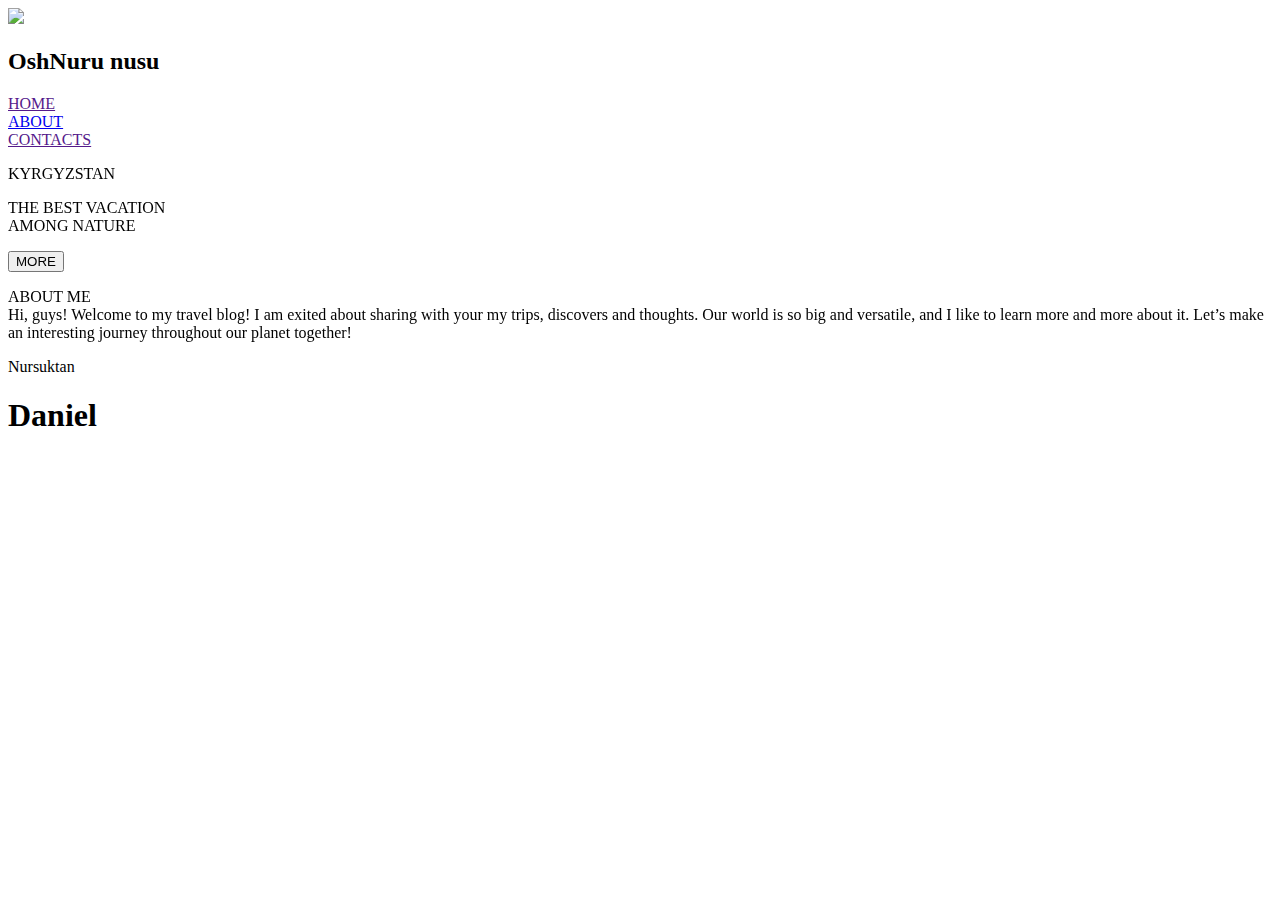
==== index.html @ d31853b6 "Merge pull request #1 from Nursultan0l/main" ====
<!DOCTYPE html>
<html lang="en">
<head>
    <meta charset="UTF-8">
    <link rel="preconnect" href="https://fonts.googleapis.com">
    <link rel="preconnect" href="https://fonts.gstatic.com" crossorigin>
    <link href="https://fonts.googleapis.com/css2?family=Teko:wght@300..700&family=Ubuntu:wght@500&display=swap"
          rel="stylesheet">
    <script type="module" src="https://unpkg.com/ionicons@7.1.0/dist/ionicons/ionicons.esm.js"></script>
    <script nomodule src="https://unpkg.com/ionicons@7.1.0/dist/ionicons/ionicons.js"></script>
    <link href="https://unpkg.com/aos@2.3.1/dist/aos.css" rel="stylesheet">
    <link rel="stylesheet" href="css/style.css">
    <title>Tourism</title>
</head>
<body>
<div class="block-image">
    <div class="block-content">
        <header>
            <div class="logos">
                <div class="logo-title">
                    <img class="logo" src="images/log.png">
                    <h2 class="title">OshNuru nusu</h2>
                </div>
                <div class="menu">
                    <div class="menu1"><a href="">HOME</a></div>
                    <div class="menu1"><a href="./pages/about.html">ABOUT</a></div>
                    <div class="menu1"><a href="">CONTACTS</a></div>
                </div>
                <div class="icons">
                    <a class="icon1">
                        <ion-icon name="logo-whatsapp"></ion-icon>
                    </a>
                    <a class="icon2">
                        <ion-icon name="logo-instagram"></ion-icon>
                    </a>
                    <a class="icon3">
                        <ion-icon name="logo-facebook"></ion-icon>
                    </a>
                    <a class="icon4">
                        <ion-icon name="logo-youtube"></ion-icon>
                    </a>
                </div>
            </div>
        </header>

        <main>
            <div class="content-center1"  data-aos="fade-right">
                <p class="kyrgyzstan">KYRGYZSTAN</p>
                <span class="animation1" >THE BEST VACATION<br>AMONG NATURE</span>
                <p>
                    <button type="submit" class="button1">MORE</button>
                </p>
                <div class="about" data-aos="fade-up-right">
                    <div class="content-title"> ABOUT ME </div>
                    <div class="content-text">
                        Hi, guys! Welcome to my travel blog! I am exited about sharing with your my trips, discovers and thoughts. Our world is so big and versatile, and I like to learn more and more about it. Let’s make an interesting journey throughout our planet together!
                    </div>
                </div>
            </div>
        </main>
    </div>
</div>
<div class="red-con"></div>
<div class="block-image2">
    <div class="block-content">
        <p>Nursuktan</p>
        <h1>Daniel</h1>
    </div>
</div>
<script src="https://unpkg.com/aos@2.3.1/dist/aos.js"></script>
<script>
    AOS.init();
</script>
</body>
<script src="script/script.js"></script>

</html>
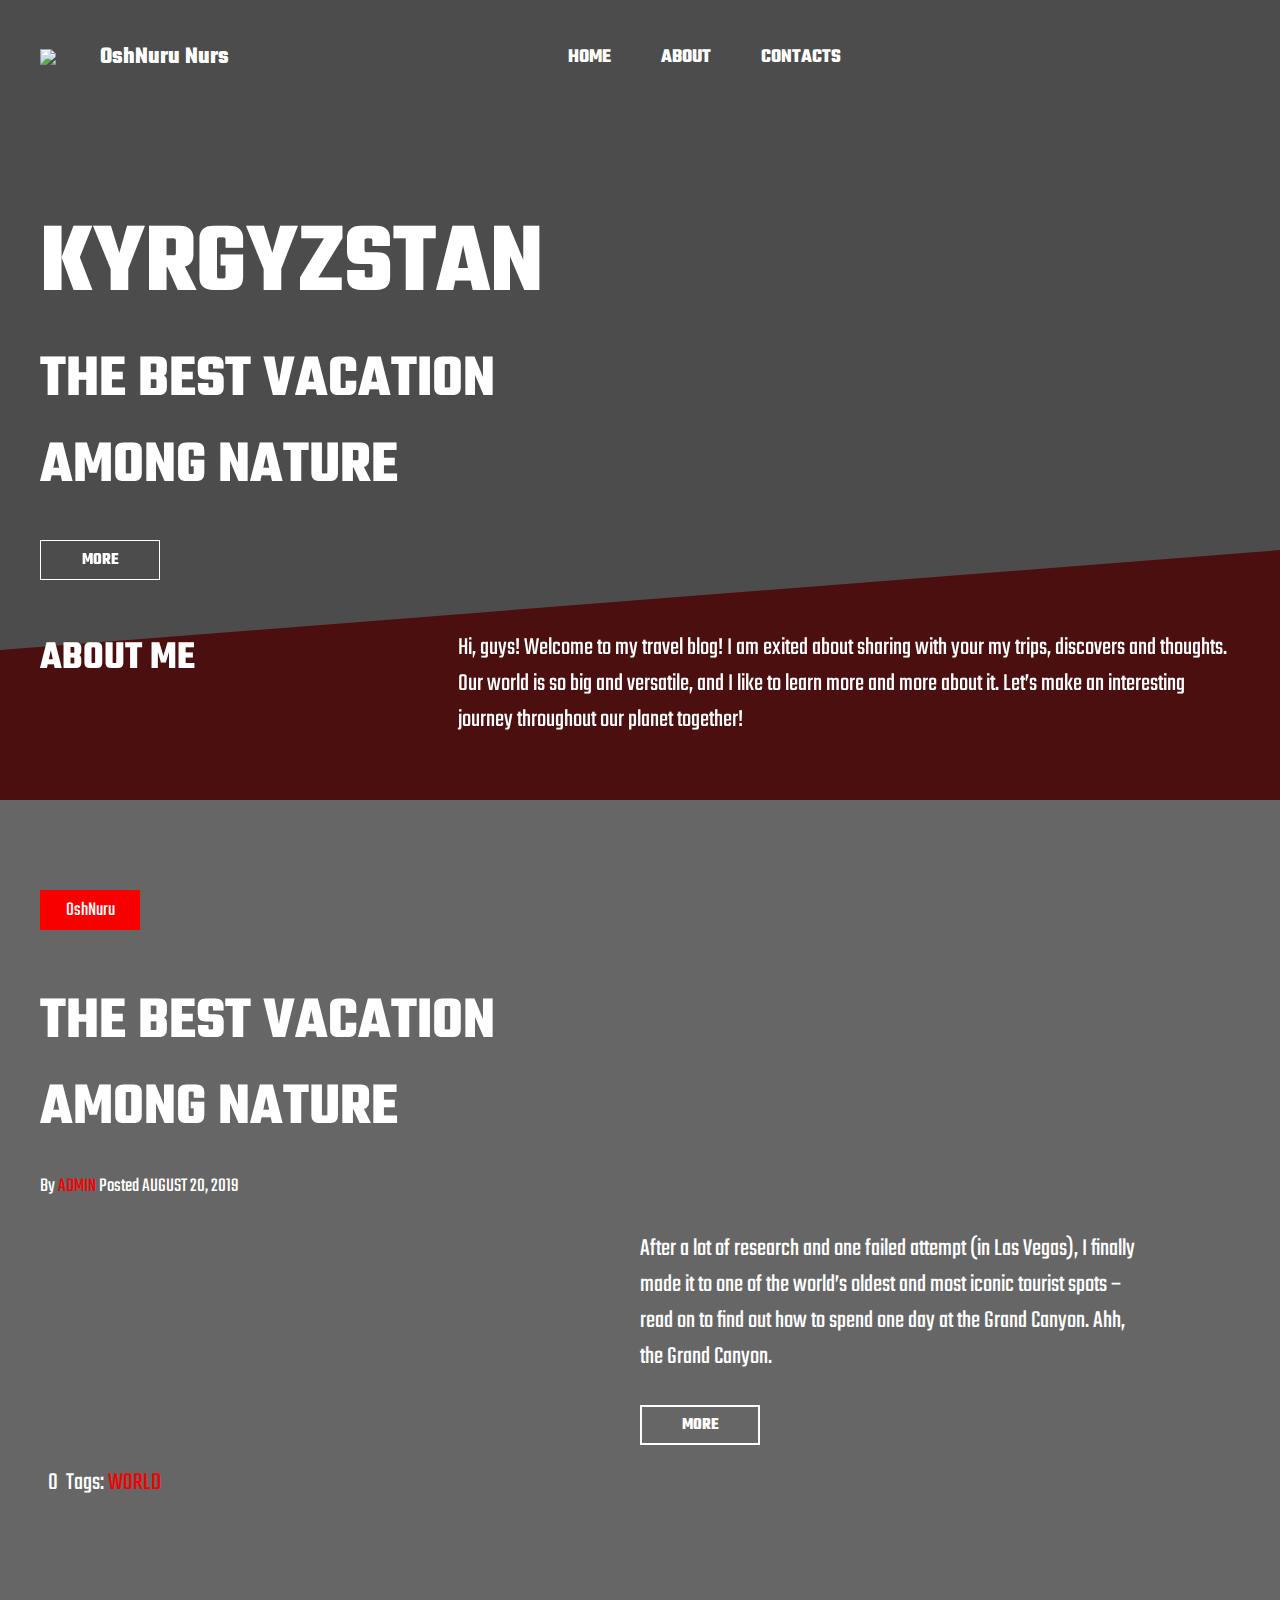
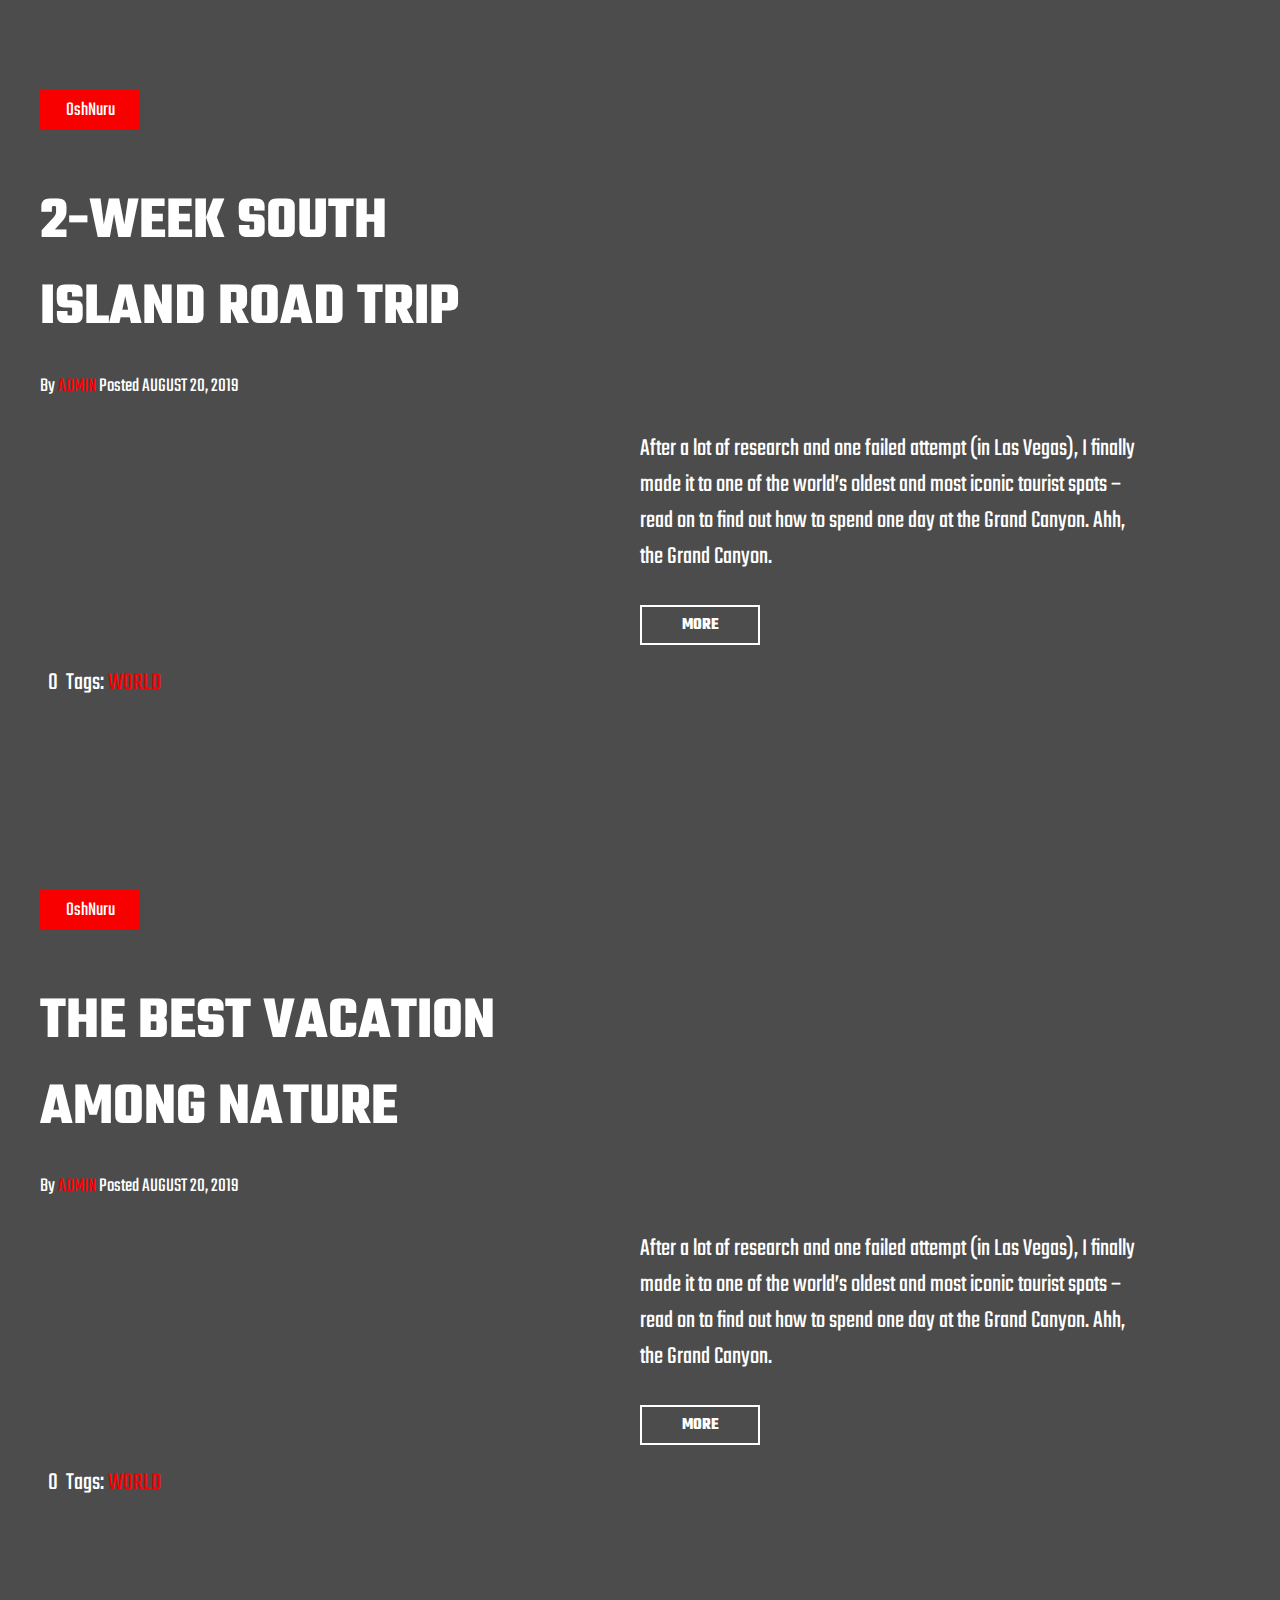
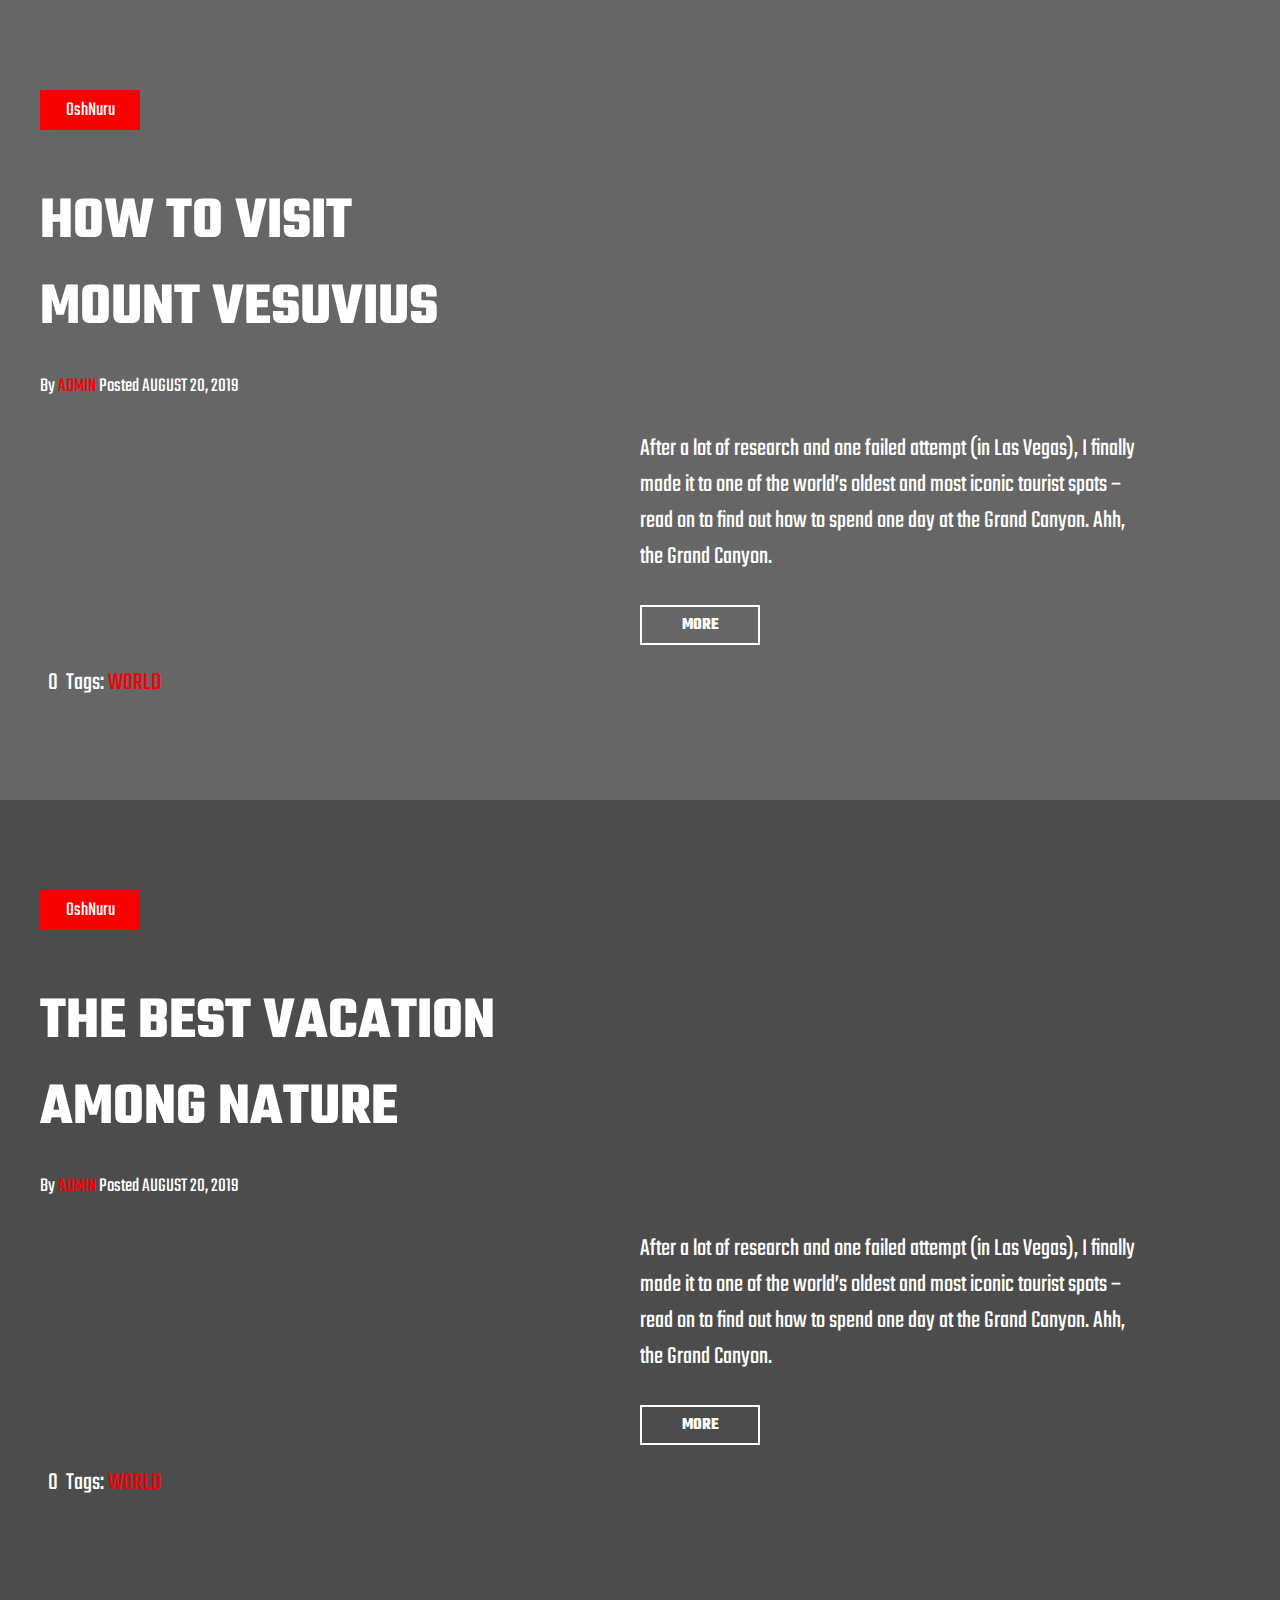
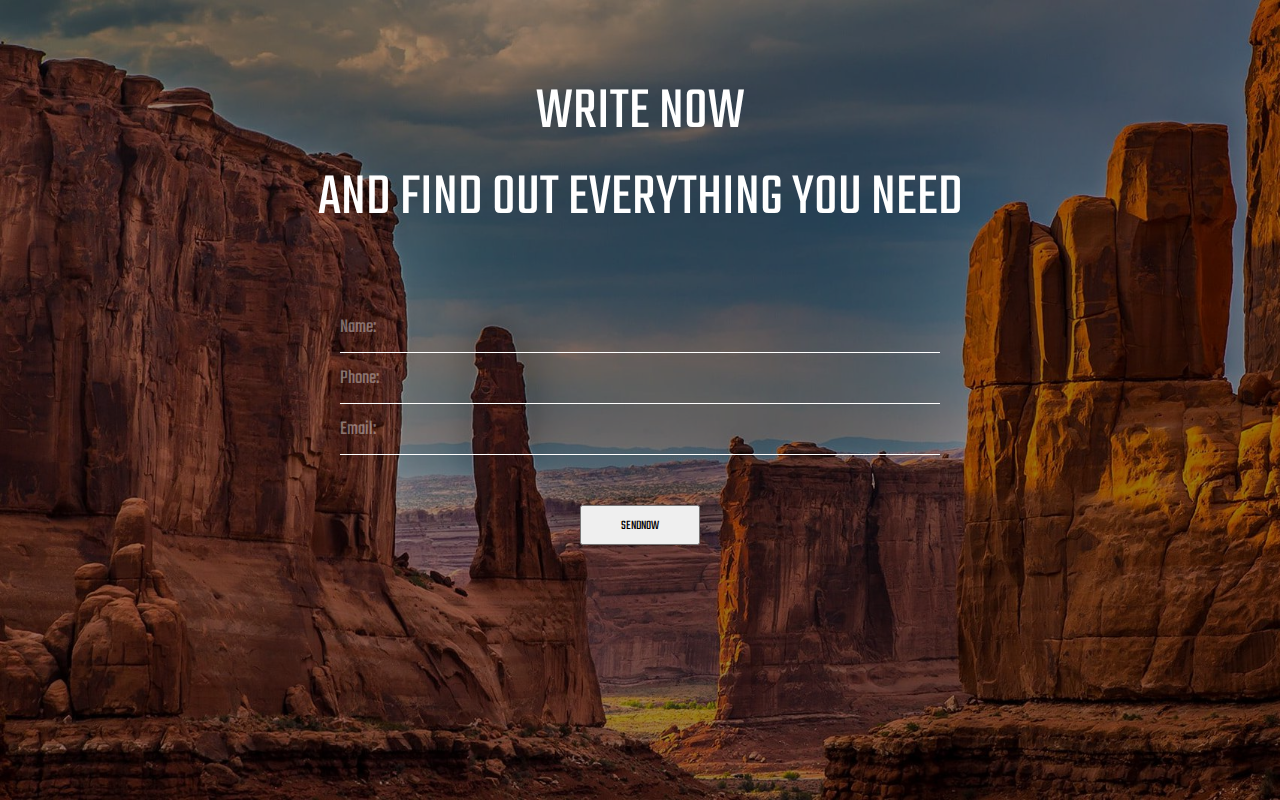
==== commit e4b407e2: "Merge pull request #7 from Nursultan0l/main" ====
--- a/index.html
+++ b/index.html
@@ -4,7 +4,7 @@
     <meta charset="UTF-8">
     <link rel="preconnect" href="https://fonts.googleapis.com">
     <link rel="preconnect" href="https://fonts.gstatic.com" crossorigin>
-    <link href="https://fonts.googleapis.com/css2?family=Teko:wght@300..700&family=Ubuntu:wght@500&display=swap"
+    <link href="https://fonts.googleapis.com/css2?family=Teko:wght@300..700&family=Ubuntu:w ght@500&display=swap"
           rel="stylesheet">
     <script type="module" src="https://unpkg.com/ionicons@7.1.0/dist/ionicons/ionicons.esm.js"></script>
     <script nomodule src="https://unpkg.com/ionicons@7.1.0/dist/ionicons/ionicons.js"></script>
@@ -13,60 +13,239 @@
     <title>Tourism</title>
 </head>
 <body>
+
 <div class="block-image">
+
     <div class="block-content">
         <header>
             <div class="logos">
                 <div class="logo-title">
                     <img class="logo" src="images/log.png">
-                    <h2 class="title">OshNuru nusu</h2>
+                    <h2 class="title">OshNuru Nurs</h2>
                 </div>
                 <div class="menu">
                     <div class="menu1"><a href="">HOME</a></div>
-                    <div class="menu1"><a href="./pages/about.html">ABOUT</a></div>
-                    <div class="menu1"><a href="">CONTACTS</a></div>
+                    <div class="menu1"><a href="pages/about/about.html">ABOUT</a></div>
+                    <div class="menu1"><a href=".">CONTACTS</a></div>
+                </div>
+                <div class="media-menu" onclick="MedIcon()">
+                    <ion-icon name="menu-outline"></ion-icon>
                 </div>
                 <div class="icons">
-                    <a class="icon1">
+                    <a class="icon1" href="#">
                         <ion-icon name="logo-whatsapp"></ion-icon>
                     </a>
-                    <a class="icon2">
+                    <a class="icon2" href="#">
                         <ion-icon name="logo-instagram"></ion-icon>
                     </a>
-                    <a class="icon3">
+                    <a class="icon3" href="#">
                         <ion-icon name="logo-facebook"></ion-icon>
                     </a>
-                    <a class="icon4">
+                    <a class="icon4" href="#">
                         <ion-icon name="logo-youtube"></ion-icon>
                     </a>
                 </div>
             </div>
         </header>
 
+
         <main>
-            <div class="content-center1"  data-aos="fade-right">
+            <div class="content-center1" data-aos="fade-right">
                 <p class="kyrgyzstan">KYRGYZSTAN</p>
-                <span class="animation1" >THE BEST VACATION<br>AMONG NATURE</span>
+                <span class="animation1">THE BEST VACATION<br>AMONG NATURE</span>
                 <p>
                     <button type="submit" class="button1">MORE</button>
                 </p>
                 <div class="about" data-aos="fade-up-right">
-                    <div class="content-title"> ABOUT ME </div>
+                    <div class="content-title"> ABOUT ME</div>
                     <div class="content-text">
-                        Hi, guys! Welcome to my travel blog! I am exited about sharing with your my trips, discovers and thoughts. Our world is so big and versatile, and I like to learn more and more about it. Let’s make an interesting journey throughout our planet together!
+                        Hi, guys! Welcome to my travel blog! I am exited about sharing with your my trips, discovers and
+                        thoughts. Our world is so big and versatile, and I like to learn more and more about it. Let’s
+                        make an interesting journey throughout our planet together!
                     </div>
                 </div>
             </div>
         </main>
     </div>
 </div>
+
+<div class="media-menu-block" id="media-menu">
+    <div class="media-menu-block2" id="media-black">
+        <div class="block-in-media">
+            <div class="logo-title-media">
+                <img class="logo-media" src="images/log.png">
+                <h2 class="title-media">OshNuru Nurs</h2>
+            </div>
+            <div class="media-cloused" onclick="MedIcons()">
+                <ion-icon name="close-outline"></ion-icon>
+            </div>
+        </div>
+        <div class="menu-media">
+            <a href="">
+                <div class="media-menu1">HOME</div>
+            </a>
+            <a href="">
+                <div class="media-menu1">ABOUT</div>
+            </a>
+            <a href="">
+                <div class="media-menu1">CONTACTS</div>
+            </a>
+            <div class="media-icons">
+                    <a class="icon1-media" href="#">
+                        <ion-icon name="logo-whatsapp"></ion-icon>
+                    </a>
+                    <a class="icon2-media" href="#">
+                        <ion-icon name="logo-instagram"></ion-icon>
+                    </a>
+                    <a class="icon3-media" href="#">
+                        <ion-icon name="logo-facebook"></ion-icon>
+                    </a>
+                    <a class="icon4-media" href="#">
+                        <ion-icon name="logo-youtube"></ion-icon>
+                    </a>
+                </div>
+        </div>
+    </div>
+</div>
+
 <div class="red-con"></div>
 <div class="block-image2">
     <div class="block-content">
-        <p>Nursuktan</p>
-        <h1>Daniel</h1>
-    </div>
-</div>
+        <p class="travel">OshNuru</p>
+        <span class="animation2">THE BEST VACATION<br>AMONG NATURE</span>
+        <p class="by">
+            By <span class="admin"> ADMIN </span>Posted AUGUST 20, 2019
+        </p>
+
+        <div class="content2-right">
+            After a lot of research and one failed attempt (in Las Vegas), I finally made it to one of the world’s
+            oldest and most iconic tourist spots – read on to find out how to spend one day at the Grand Canyon. Ahh,
+            the Grand Canyon.
+        </div>
+        <p>
+            <button type="submit" class="button2">MORE</button>
+        </p>
+        <div class="tags">
+            <ion-icon name="chatbubble-outline"></ion-icon>&nbsp;&nbsp;0&nbsp;
+            Tags:&nbsp; <span class="admin"> WORLD </span>
+        </div>
+    </div>
+</div>
+
+<div class="block-image3">
+    <div class="block-content">
+        <p class="travel">OshNuru</p>
+        <span class="animation2">2-WEEK SOUTH <br>ISLAND ROAD TRIP</span>
+        <p class="by">
+            By <span class="admin"> ADMIN </span>Posted AUGUST 20, 2019
+        </p>
+
+        <div class="content2-right">
+            After a lot of research and one failed attempt (in Las Vegas), I finally made it to one of the world’s
+            oldest and most iconic tourist spots – read on to find out how to spend one day at the Grand Canyon. Ahh,
+            the Grand Canyon.
+        </div>
+        <p>
+            <button type="submit" class="button2">MORE</button>
+        </p>
+        <div class="tags">
+            <ion-icon name="chatbubble-outline"></ion-icon>&nbsp;&nbsp;0&nbsp;
+            Tags:&nbsp; <span class="admin"> WORLD </span>
+        </div>
+    </div>
+</div>
+
+<div class="block-image4">
+    <div class="block-content">
+        <p class="travel">OshNuru</p>
+        <span class="animation2">THE BEST VACATION<br>AMONG NATURE</span>
+        <p class="by">
+            By <span class="admin"> ADMIN </span>Posted AUGUST 20, 2019
+        </p>
+
+        <div class="content2-right">
+            After a lot of research and one failed attempt (in Las Vegas), I finally made it to one of the world’s
+            oldest and most iconic tourist spots – read on to find out how to spend one day at the Grand Canyon. Ahh,
+            the Grand Canyon.
+        </div>
+        <p>
+            <button type="submit" class="button2">MORE</button>
+        </p>
+        <div class="tags">
+            <ion-icon name="chatbubble-outline"></ion-icon>&nbsp;&nbsp;0&nbsp;
+            Tags:&nbsp; <span class="admin"> WORLD </span>
+        </div>
+    </div>
+</div>
+
+
+<div class="block-image5">
+    <div class="block-content">
+        <p class="travel">OshNuru</p>
+        <span class="animation2">HOW TO VISIT <br>MOUNT VESUVIUS</span>
+        <p class="by">
+            By <span class="admin"> ADMIN </span>Posted AUGUST 20, 2019
+        </p>
+
+        <div class="content2-right">
+            After a lot of research and one failed attempt (in Las Vegas), I finally made it to one of the world’s
+            oldest and most iconic tourist spots – read on to find out how to spend one day at the Grand Canyon. Ahh,
+            the Grand Canyon.
+        </div>
+        <p>
+            <button type="submit" class="button2">MORE</button>
+        </p>
+        <div class="tags">
+            <ion-icon name="chatbubble-outline"></ion-icon>&nbsp;&nbsp;0&nbsp;
+            Tags:&nbsp; <span class="admin"> WORLD </span>
+        </div>
+    </div>
+</div>
+
+<div class="block-image6">
+    <div class="block-content">
+        <p class="travel">OshNuru</p>
+        <span class="animation2">THE BEST VACATION<br>AMONG NATURE</span>
+        <p class="by">
+            By <span class="admin"> ADMIN </span>Posted AUGUST 20, 2019
+        </p>
+
+        <div class="content2-right">
+            After a lot of research and one failed attempt (in Las Vegas), I finally made it to one of the world’s
+            oldest and most iconic tourist spots – read on to find out how to spend one day at the Grand Canyon. Ahh,
+            the Grand Canyon.
+        </div>
+        <p>
+            <button type="submit" class="button2">MORE</button>
+        </p>
+        <div class="tags">
+            <ion-icon name="chatbubble-outline"></ion-icon>&nbsp;&nbsp;0&nbsp;
+            Tags:&nbsp; <span class="admin"> WORLD </span>
+        </div>
+    </div>
+</div>
+
+
+<div class="block-image-footer">
+    <footer>
+        <center>
+            <p class="txt-footer">WRITE NOW <br>AND FIND OUT EVERYTHING YOU NEED</p>
+            <p>
+                <input type="text" placeholder="Name:">
+            </p>
+            <p>
+                <input type="tel" placeholder="Phone:">
+            </p>
+            <p>
+                <input type="email" placeholder="Email:">
+            </p>
+            <button class="sendnow">SENDNOW</button>
+        </center>
+
+    </footer>
+</div>
+
+
 <script src="https://unpkg.com/aos@2.3.1/dist/aos.js"></script>
 <script>
     AOS.init();
--- a/css/style.css
+++ b/css/style.css
@@ -0,0 +1,531 @@
+
+*{
+    margin: 0;
+    padding: 0;
+    font-family: "Teko" ;
+}
+.block-image{
+    width: 100%;
+    height: 800px;
+    background-repeat: no-repeat;
+    background-size: cover;
+    background-image: url("../images/img1.jpeg");
+    position: relative;
+    display: flex;
+    justify-content: center;
+}
+.block-image::after{
+    content: "";
+    position: absolute;
+    top: 0;
+    left: 0;
+    width: 100%;
+    height: 100%;
+    background-color: rgba(0, 0, 0, 0.7); /* Чем меньше третий параметр в rgba(), тем менее прозрачен темный фильтр */
+    z-index: 1; /* Поместите фильтр поверх фона */
+}
+.block-content{
+    width: 1200px;
+    margin: 40px 0 0 0;
+    z-index: 2;
+    /*background: #f90000;*/
+}
+.logos{
+    display: flex;
+    align-items: center;
+    justify-content: space-between;
+}
+.logo-title{
+    display: flex;
+    align-items: center;
+}
+.logo{
+    width: 50px;
+}
+.media-menu{
+    display: none;
+}
+.title{
+    display: flex;
+    color: white;
+    margin: 0 0 0 10px;
+}
+.menu{
+    display: flex;
+    align-items: center;
+    gap: 50px;
+}
+.menu1 a{
+    text-decoration: none;
+    color: white;
+    font-weight: bold;
+    font-size: 20px;
+}
+.menu1 a:hover{
+    transition: 0.3s;
+    color: #f90000;
+}
+.icons{
+    color: white;
+    display: flex;
+    font-size: 20px;
+    gap: 20px;
+}
+.icon1:hover{
+    color: #4aff00;
+}
+.icon2:hover{
+    color: #d104ff;
+}
+.icon3:hover{
+    color: #0051ff;
+}
+.icon4:hover{
+    color: #f90000;
+}
+.media-menu-block2{
+    background: #191935;
+    width: 260px;
+    position: fixed;
+    z-index: 5;
+    height: 100%;
+
+}
+
+.block-in-media{
+    display: flex;
+    justify-content: space-around;
+    align-items: center;
+    width: 100%;
+    height: 40px;
+    margin: 10px  0 0 0;
+}
+
+.logo-title-media{
+    display: flex;
+    align-items: center;
+}
+.media-cloused{
+    font-size: 25px;
+    color: white;
+}
+.logo-media{
+    width: 25px;
+
+}
+.title-media{
+    font-size: 20px;
+    margin: 0 0 0 5px;
+    color: white;
+}
+.media-menu-block{
+    display: none;
+    background: rgba(0,0,0,0.8);
+    width: 100%;
+    height: 100%;
+    position: fixed;
+    z-index: 4;
+    top: 0;
+    right: 0;
+    left: 0;
+}
+a{
+    text-decoration: none;
+}
+.menu-media{
+    margin: 20px  0 0 0;
+    width: 100%;
+}
+.media-menu1 {
+    color: white;
+    font-weight: bold;
+    display: flex;
+    align-items: center;
+    justify-content: center;
+    height: 60px;
+}
+.media-menu1:hover{
+    color: #f90000;
+    transition: 0.3s;
+}
+.media-icons{
+    width: 100%;
+    margin: 20px 0 0 0;
+    display: flex;
+    align-items: center;
+    justify-content: center;
+    gap: 15px;
+}
+.icon1-media{
+    color: white;
+    font-size: 25px;
+}
+.icon1-media:hover{
+    color: green;
+    transition: 0.3s;
+}
+.icon2-media{
+    color: white;
+    font-size: 25px;
+}
+.icon2-media:hover{
+    color: #d104ff;
+    transition: 0.3s;
+}
+.icon3-media{
+    color: white;
+    font-size: 25px;
+}
+.icon3-media:hover{
+    color: #0051ff;
+    transition: 0.3s;
+}
+.icon4-media{
+    color: white;
+    font-size: 25px;
+}
+.icon4-media:hover{
+    color: #f90000;
+    transition: 0.3s;
+}
+
+
+                    /*media*/
+
+@media screen and (max-width: 480px) {
+    .block-image{
+        position: relative;
+        width: 100%;
+        height: 400px;
+    }
+    .block-content{
+        position: absolute;
+        width: 80%;
+        z-index: 2;
+        margin: 15px 0 0 0;
+    }
+    .logos{
+        display: flex;
+        align-items: center;
+        justify-content: space-between;
+    }
+    .logo-title{
+        display: flex;
+        align-items: center;
+    }
+    .logo{
+        width: 30px;
+    }
+    .title{
+        font-size: 17px;
+        display: flex;
+        color: white;
+        margin: 0 0 0 5px;
+    }
+    .media-menu{
+        display: block;
+        font-size: 25px;
+        color: white;
+    }
+    .media-menu-block{
+        /*display: none;*/
+    }
+
+
+    .menu{
+        display: none;
+    }
+    .menu1 a{
+        display: none;
+    }
+    .menu{
+        display: none;
+    }
+    .menu1 a{
+       display: none;
+    }
+    .icons{
+        display: none;
+    }
+
+
+}
+
+/*   /////////////////////////////     */
+
+
+
+.content-center1{
+    margin: 120px 0 0 0;
+}
+
+.kyrgyzstan{
+    font-size: 100px;
+    color: white;
+    font-weight: bold;
+}
+.animation1{
+    color: white;
+    font-size: 60px;
+    font-weight: bold;
+}
+.animation1:hover{
+    transition: 0.5s;
+    color: #f90000;
+}
+.button1{
+    width: 120px;
+    height: 40px;
+    margin: 30px 0 0 0;
+    font-weight: bold;
+    font-size: 17px;
+    background: none;
+    border: 1px solid white;
+    color: white;
+}
+.button1:hover{
+    background: #f90000;
+    border: 1px solid #f90000;
+    transition: 0.5s;
+}
+.red-con{
+    width: 100%;
+    height:  250px;
+    background: #f90000;
+    opacity: 0.8;
+    position: absolute;
+    margin: -250px 0 0 0;
+    clip-path: polygon(100% 0, 0% 40%, 0 100%, 100% 100%);
+}
+.about{
+    display: flex;
+    position: absolute;
+    margin: 50px 0 0 0;
+}
+.content-title{
+    width: 500px;
+
+    color: white;
+    font-size: 40px;
+    font-weight: bold;
+}
+.content-text{
+    margin: 0 0 0 200px;
+    font-size: 25px;
+    color: white;
+}
+
+.block-image2{
+    width: 100%;
+    height: 800px;
+    background-repeat: no-repeat;
+    background-size: cover;
+    background-image: url("../images/img2.jpg");
+    position: relative;
+    display: flex;
+    justify-content: center;
+}
+.block-image2::after{
+    content: "";
+    position: absolute;
+    top: 0;
+    left: 0;
+    width: 100%;
+    height: 100%;
+    background-color: rgba(0, 0, 0, 0.6); /* Чем меньше третий параметр в rgba(), тем менее прозрачен темный фильтр */
+    z-index: 1; /* Поместите фильтр поверх фона */
+}
+.travel{
+    background: #f90000;
+    color: white;
+    width: 100px;
+    height: 40px;
+    display: flex;
+    align-items: center;
+    justify-content: center;
+    font-size: 20px;
+    margin: 50px 0 50px 0;
+}
+.animation2{
+    color: white;
+    font-size: 60px;
+    font-weight: bold;
+}
+.animation2:hover{
+    color: #f90000;
+    transition: 0.5s;
+}
+.by{
+    margin: 20px 0 0 0;
+    font-size: 20px;
+    color: white;
+}
+.admin{
+    color: #f90000;
+}
+.content2-right{
+    margin: 30px 0 0 600px;
+    width: 500px;
+    font-size: 25px;
+    color: white;
+
+}
+.button2{
+    width: 120px;
+    height: 40px;
+    margin: 30px 0 0 600px;
+    font-weight: bold;
+    font-size: 17px;
+    background: none;
+    border: 2px solid white;
+    color: white;
+}
+.button2:hover{
+    background: #f90000;
+    border: 1px solid #f90000;
+    transition: 0.5s;
+}
+.tags{
+    margin: 20px 0 0 0;
+    color: white;
+    font-size: 25px;
+    display: flex;
+    align-items: center;
+}
+.block-image3{
+    width: 100%;
+    height: 800px;
+    background-repeat: no-repeat;
+    background-size: cover;
+    background-image: url("../images/img3.jpg");
+    position: relative;
+    display: flex;
+    justify-content: center;
+}
+.block-image3::after{
+    content: "";
+    position: absolute;
+    top: 0;
+    left: 0;
+    width: 100%;
+    height: 100%;
+    background-color: rgba(0, 0, 0, 0.7); /* Чем меньше третий параметр в rgba(), тем менее прозрачен темный фильтр */
+    z-index: 1; /* Поместите фильтр поверх фона */
+}
+.block-image4{
+    width: 100%;
+    height: 800px;
+    background-repeat: no-repeat;
+    background-size: cover;
+    background-image: url("../images/img4.jpg");
+    position: relative;
+    display: flex;
+    justify-content: center;
+}
+.block-image4::after{
+    content: "";
+    position: absolute;
+    top: 0;
+    left: 0;
+    width: 100%;
+    height: 100%;
+    background-color: rgba(0, 0, 0, 0.7); /* Чем меньше третий параметр в rgba(), тем менее прозрачен темный фильтр */
+    z-index: 1; /* Поместите фильтр поверх фона */
+}
+.block-image5{
+    width: 100%;
+    height: 800px;
+    background-repeat: no-repeat;
+    background-size: cover;
+    background-image: url("../images/img5.jpg");
+    position: relative;
+    display: flex;
+    justify-content: center;
+}
+.block-image5::after{
+    content: "";
+    position: absolute;
+    top: 0;
+    left: 0;
+    width: 100%;
+    height: 100%;
+    background-color: rgba(0, 0, 0, 0.6); /* Чем меньше третий параметр в rgba(), тем менее прозрачен темный фильтр */
+    z-index: 1; /* Поместите фильтр поверх фона */
+}
+.block-image6{
+    width: 100%;
+    height: 800px;
+    background-repeat: no-repeat;
+    background-size: cover;
+    background-image: url("../images/img6.jpeg");
+    position: relative;
+    display: flex;
+    justify-content: center;
+}
+.block-image6::after{
+    content: "";
+    position: absolute;
+    top: 0;
+    left: 0;
+    width: 100%;
+    height: 100%;
+    background-color: rgba(0, 0, 0, 0.7); /* Чем меньше третий параметр в rgba(), тем менее прозрачен темный фильтр */
+    z-index: 1; /* Поместите фильтр поверх фона */
+}
+footer{
+    width: 1200px;
+    margin: 40px 0 0 0;
+    z-index: 2;
+}
+.block-image-footer{
+    width: 100%;
+    height: 800px;
+    background-repeat: no-repeat;
+    background-size: cover;
+    background-image: url("../images/footer.jpg");
+    position: relative;
+    display: flex;
+    justify-content: center;
+}
+.block-image-footer::after{
+    content: "";
+    position: absolute;
+    top: 0;
+    left: 0;
+    width: 100%;
+    height: 100%;
+    background-color: rgba(0, 0, 0, 0.4); /* Чем меньше третий параметр в rgba(), тем менее прозрачен темный фильтр */
+    z-index: 1; /* Поместите фильтр поверх фона */
+}
+.txt-footer{
+    color: white;
+    font-size: 60px;
+    text-align: center;
+    margin: 30px 0 60px 0;
+}
+input{
+    width: 600px;
+    height: 50px;
+    border-bottom: 1px solid white;
+    background: none;
+    border-top:none;
+    border-left:none ;
+    border-right: none;
+    font-size: 20px;
+    color: white;
+    caret-color:rgba(255,255,255,0.4) ;
+}
+
+input::placeholder{
+    font-size: 20px;
+    color: rgba(255,255,255,0.4);
+}
+input:focus{
+    outline: none;
+}
+.sendnow{
+    margin: 50px 0 0 0;
+    width: 120px;
+    height: 40px;
+}
+
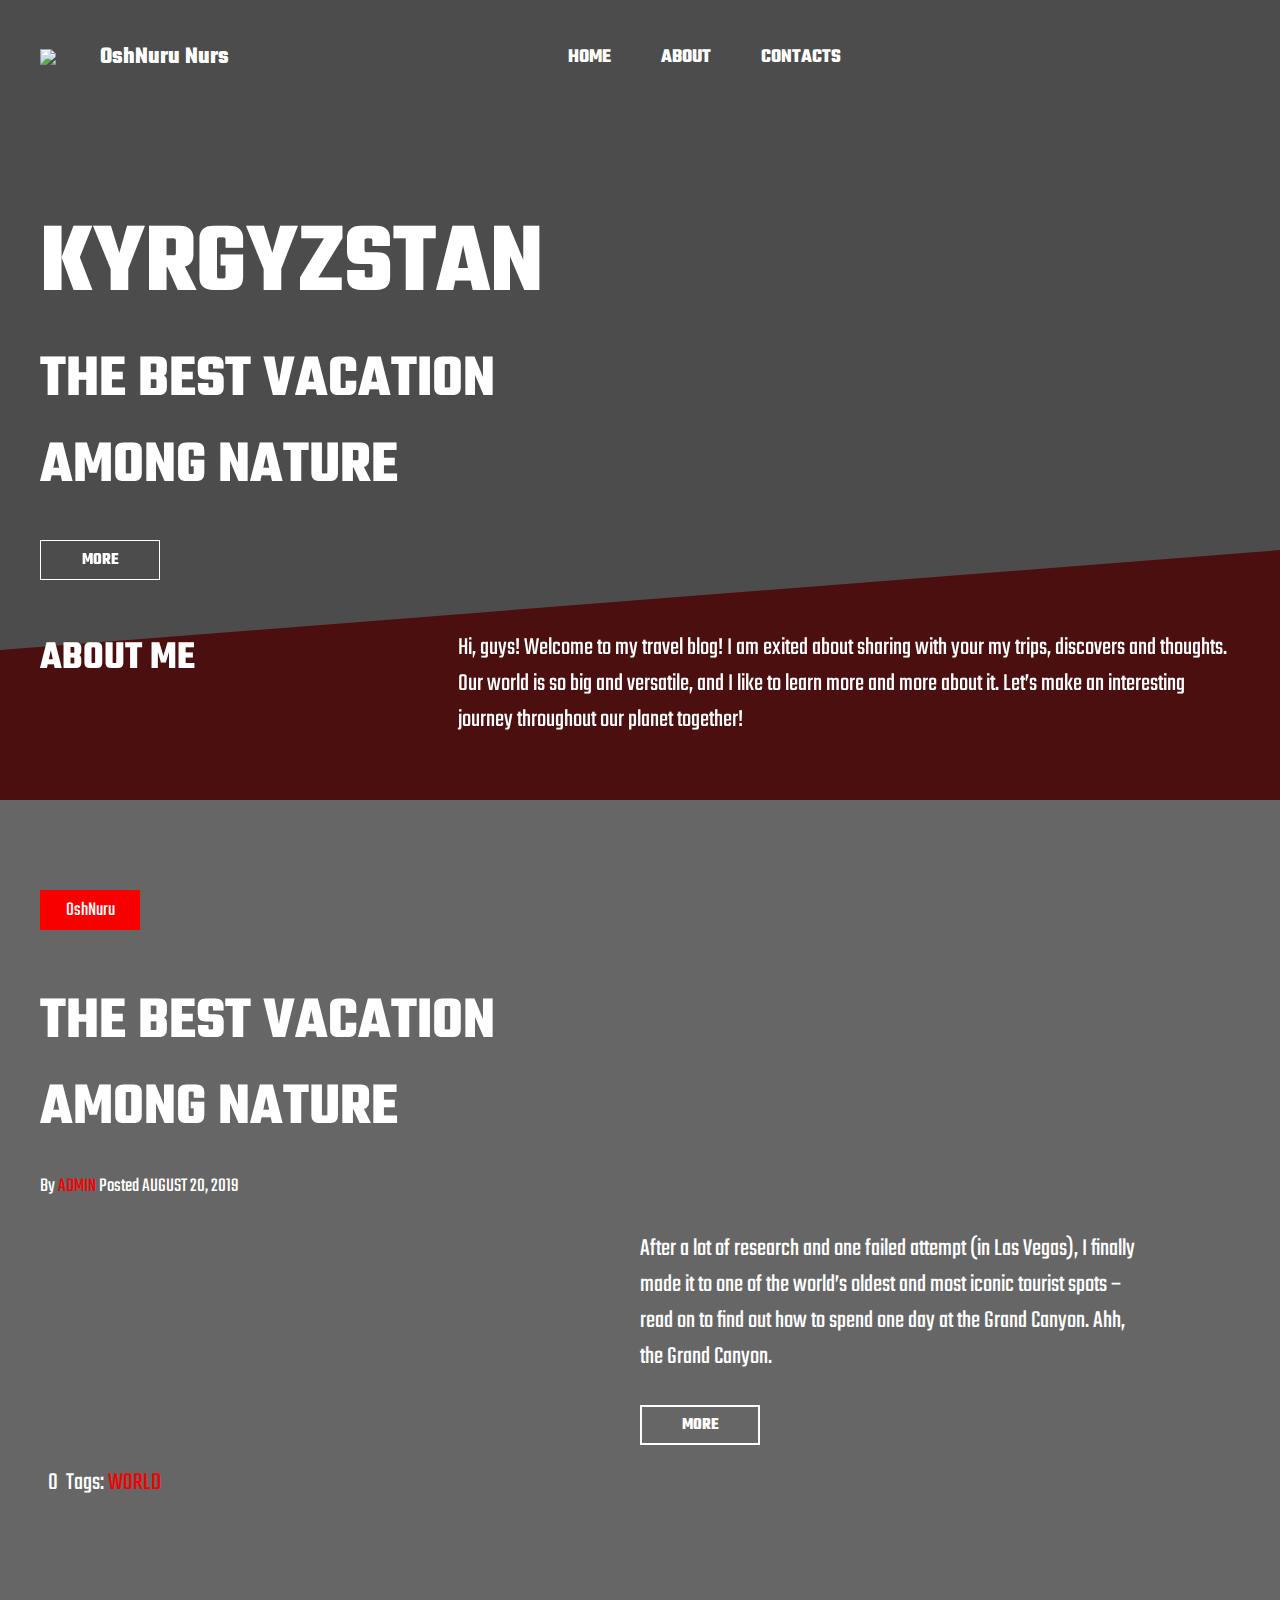
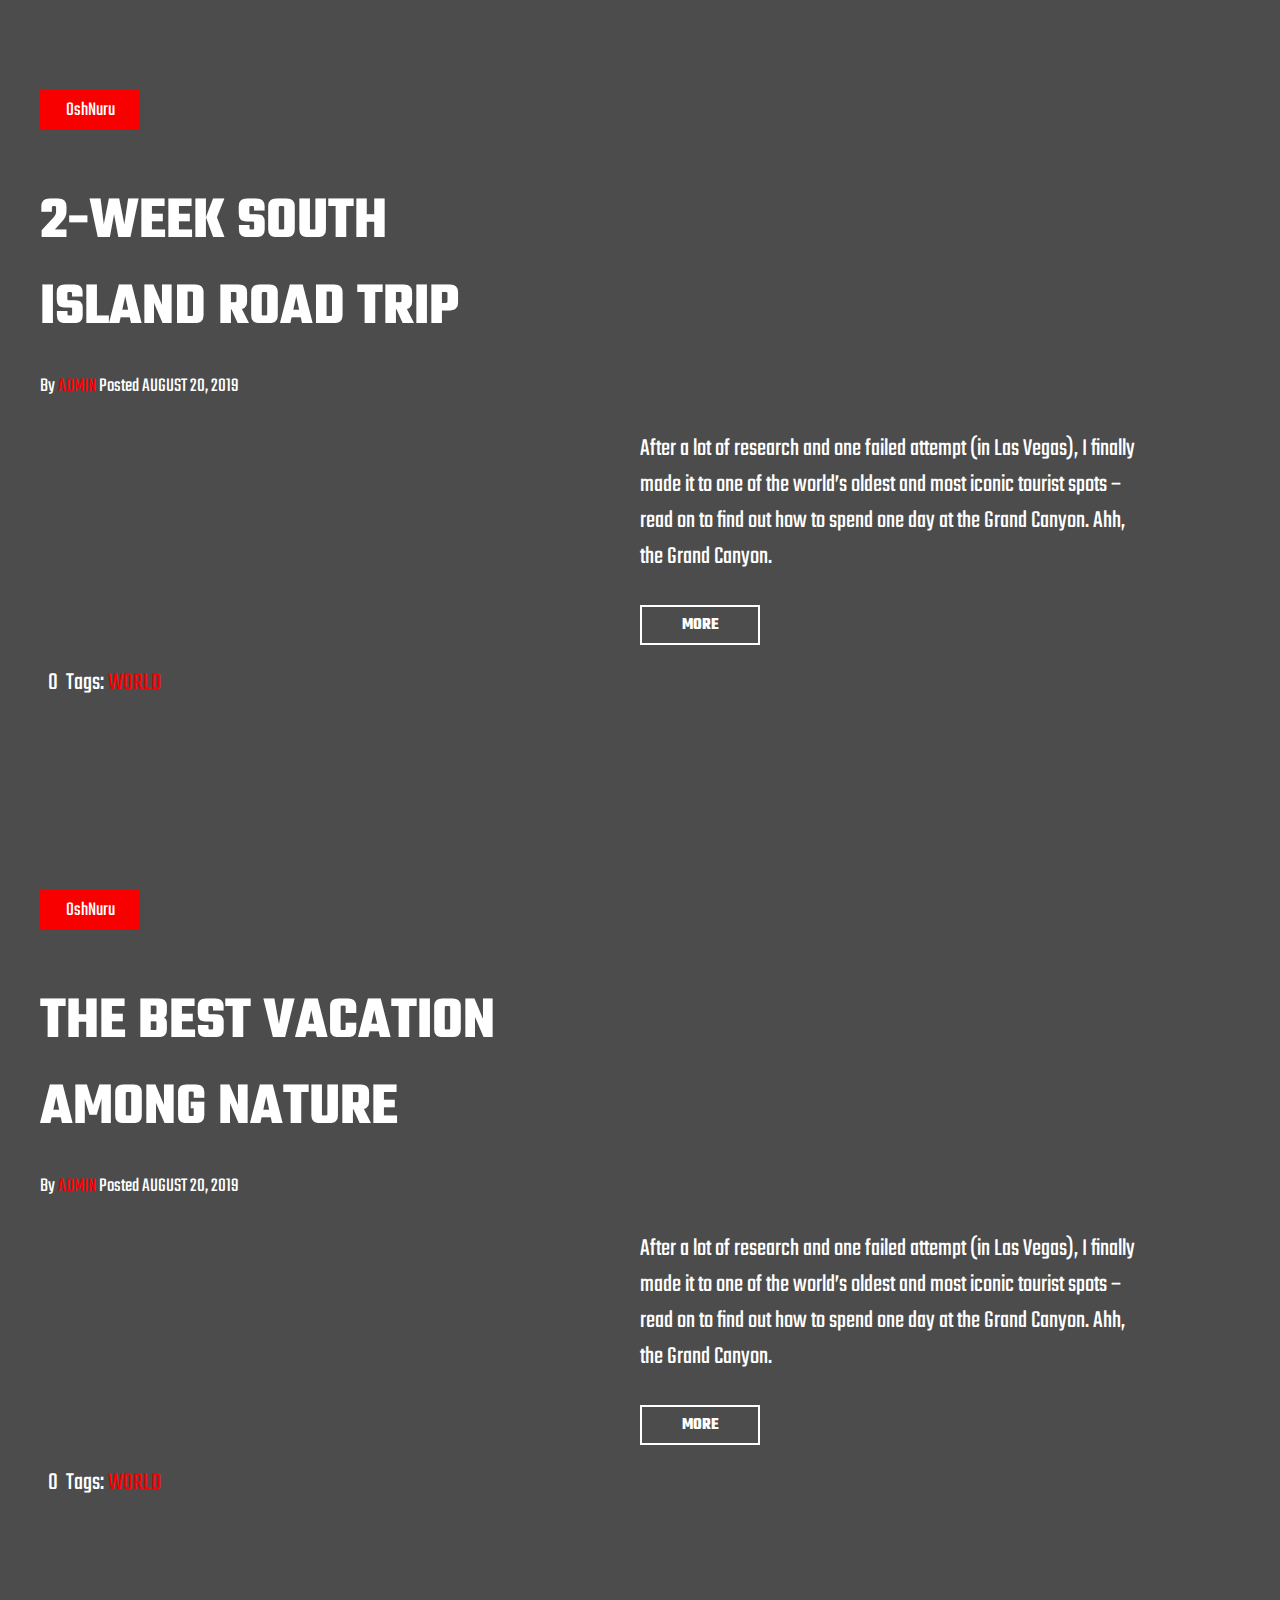
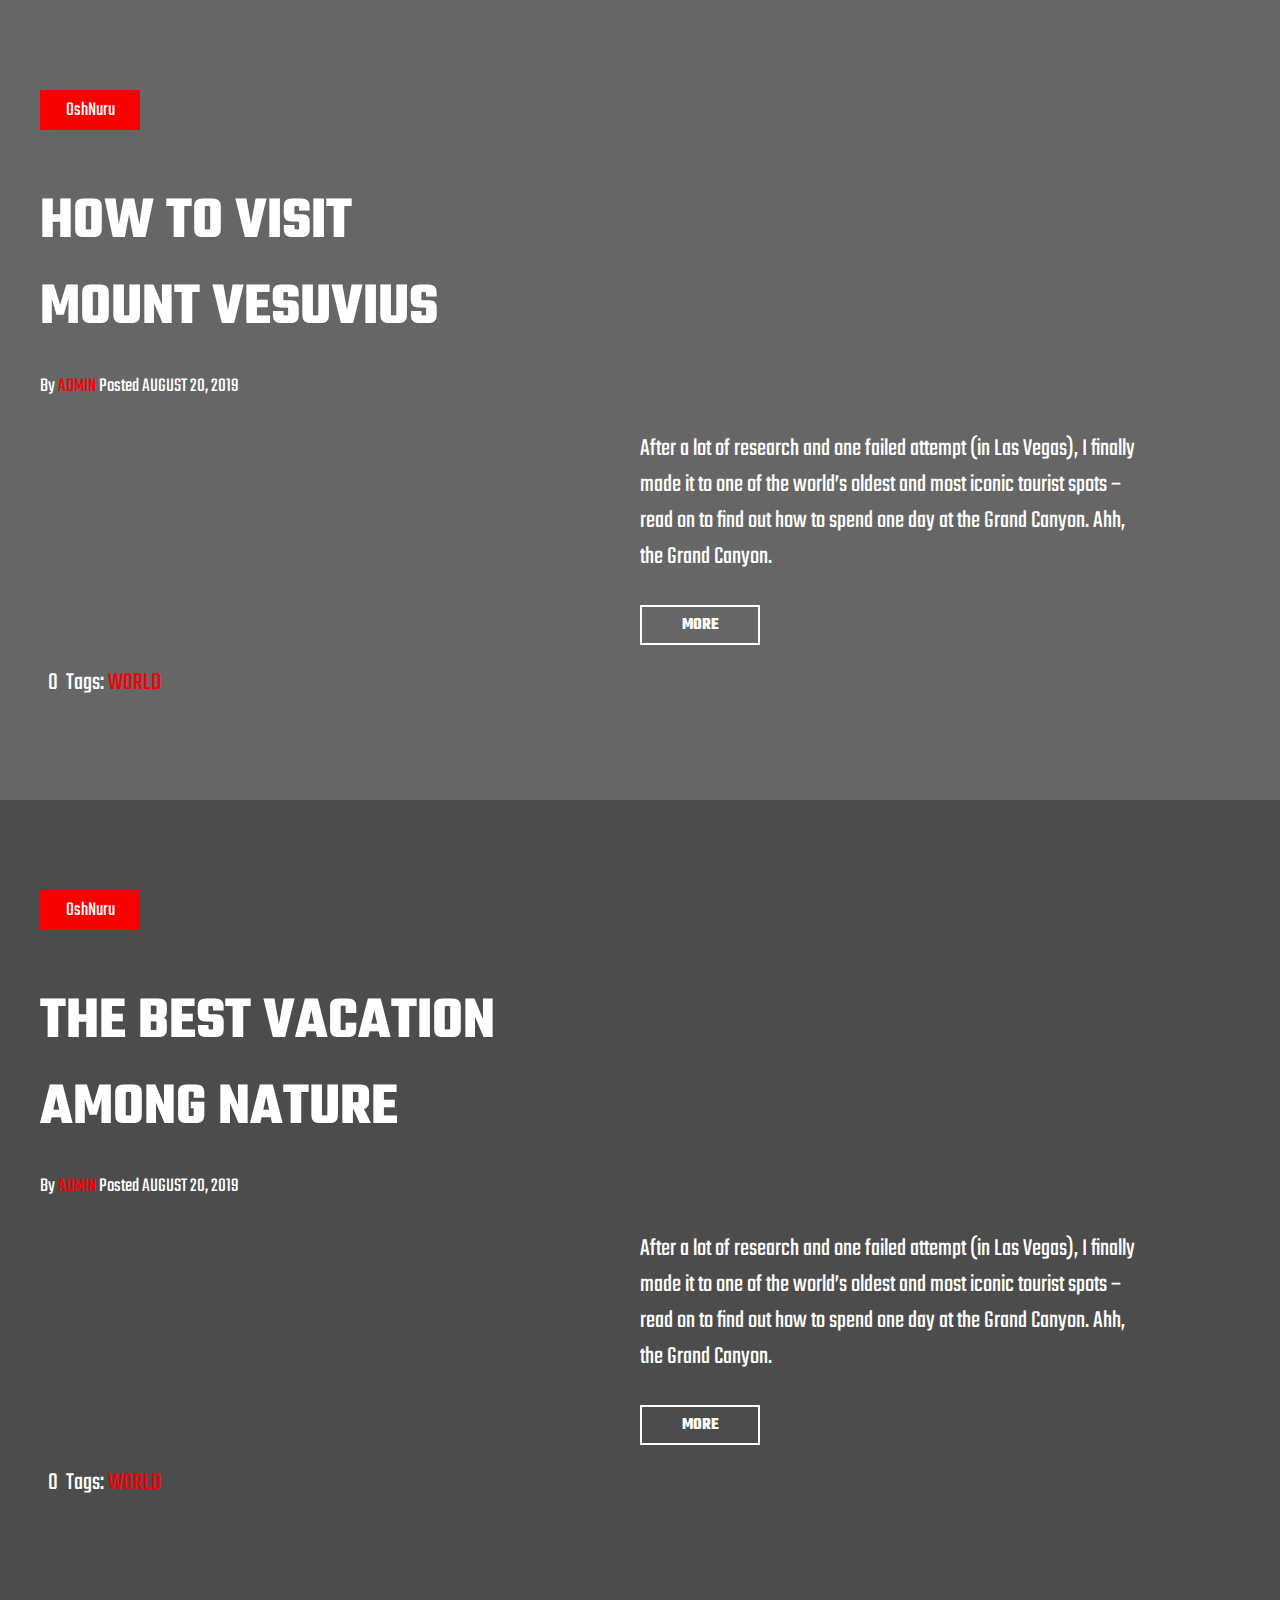
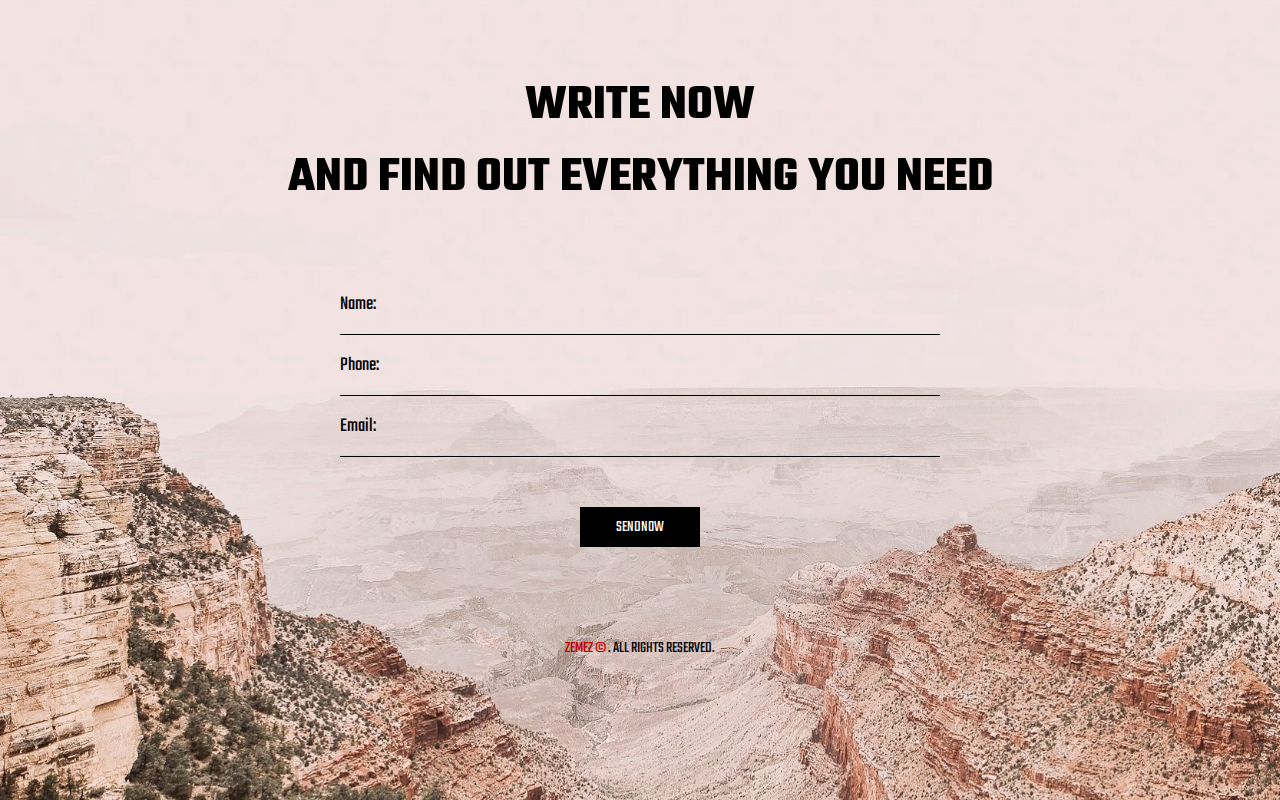
==== commit 555fbf4f: "Merge pull request #9 from Nursultan0l/main" ====
--- a/index.html
+++ b/index.html
@@ -4,8 +4,7 @@
     <meta charset="UTF-8">
     <link rel="preconnect" href="https://fonts.googleapis.com">
     <link rel="preconnect" href="https://fonts.gstatic.com" crossorigin>
-    <link href="https://fonts.googleapis.com/css2?family=Teko:wght@300..700&family=Ubuntu:w ght@500&display=swap"
-          rel="stylesheet">
+    <link href="https://fonts.googleapis.com/css2?family=Teko:wght@300..700&display=swap" rel="stylesheet">
     <script type="module" src="https://unpkg.com/ionicons@7.1.0/dist/ionicons/ionicons.esm.js"></script>
     <script nomodule src="https://unpkg.com/ionicons@7.1.0/dist/ionicons/ionicons.js"></script>
     <link href="https://unpkg.com/aos@2.3.1/dist/aos.css" rel="stylesheet">
@@ -24,9 +23,11 @@
                     <h2 class="title">OshNuru Nurs</h2>
                 </div>
                 <div class="menu">
-                    <div class="menu1"><a href="">HOME</a></div>
-                    <div class="menu1"><a href="pages/about/about.html">ABOUT</a></div>
-                    <div class="menu1"><a href=".">CONTACTS</a></div>
+
+                    <div class="menu1"><a href="index.html">HOME</a></div>
+                    <div class="menu1"><a href="./pages/about.html">ABOUT</a></div>
+                    <div class="menu1"><a href="./pages/contact.html">CONTACTS</a></div>
+
                 </div>
                 <div class="media-menu" onclick="MedIcon()">
                     <ion-icon name="menu-outline"></ion-icon>
@@ -81,13 +82,13 @@
             </div>
         </div>
         <div class="menu-media">
-            <a href="">
+            <a href="index.html">
                 <div class="media-menu1">HOME</div>
             </a>
-            <a href="">
+            <a href="./pages/about.html">
                 <div class="media-menu1">ABOUT</div>
             </a>
-            <a href="">
+            <a href="./pages/contact.html">
                 <div class="media-menu1">CONTACTS</div>
             </a>
             <div class="media-icons">
@@ -240,6 +241,23 @@
                 <input type="email" placeholder="Email:">
             </p>
             <button class="sendnow">SENDNOW</button>
+            <div class="footer-icons">
+                <a class="icon1-footer1" href="#">
+                    <ion-icon name="logo-whatsapp"></ion-icon>
+                </a>
+                <a class="icon1-footer2" href="#">
+                    <ion-icon name="logo-instagram"></ion-icon>
+                </a>
+                <a class="icon1-footer3" href="#">
+                    <ion-icon name="logo-facebook"></ion-icon>
+                </a>
+                <a class="icon1-footer4" href="#">
+                    <ion-icon name="logo-youtube"></ion-icon>
+                </a>
+            </div>
+            <p class="footer-admin">
+                <span class="zemez"> ZEMEZ ©</span> . ALL RIGHTS RESERVED.
+            </p>
         </center>
 
     </footer>
--- a/css/style.css
+++ b/css/style.css
@@ -2,7 +2,9 @@
 *{
     margin: 0;
     padding: 0;
-    font-family: "Teko" ;
+    font-family: "Teko", sans-serif;
+    font-style: normal;
+    font-optical-sizing: auto;
 }
 .block-image{
     width: 100%;
@@ -61,6 +63,10 @@
     font-weight: bold;
     font-size: 20px;
 }
+a{
+    color: white;
+    text-decoration: none;
+}
 .menu1 a:hover{
     transition: 0.3s;
     color: #f90000;
@@ -83,6 +89,338 @@
 .icon4:hover{
     color: #f90000;
 }
+.content-center1{
+    margin: 120px 0 0 0;
+}
+.kyrgyzstan{
+    font-size: 100px;
+    color: white;
+    font-weight: bold;
+}
+.animation1{
+    color: white;
+    font-size: 60px;
+    font-weight: bold;
+}
+.animation1:hover{
+    transition: 0.5s;
+    color: #f90000;
+}
+.button1{
+    width: 120px;
+    height: 40px;
+    margin: 30px 0 0 0;
+    font-weight: bold;
+    font-size: 17px;
+    background: none;
+    border: 1px solid white;
+    color: white;
+}
+.button1:hover{
+    background: #f90000;
+    border: 1px solid #f90000;
+    transition: 0.5s;
+}
+.red-con{
+    width: 100%;
+    height:  250px;
+    background: #f90000;
+    opacity: 0.8;
+    position: absolute;
+    margin: -250px 0 0 0;
+    clip-path: polygon(100% 0, 0% 40%, 0 100%, 100% 100%);
+}
+.about{
+    display: flex;
+    position: absolute;
+    margin: 50px 0 0 0;
+}
+.content-title{
+    width: 500px;
+
+    color: white;
+    font-size: 40px;
+    font-weight: bold;
+}
+.content-text{
+    margin: 0 0 0 200px;
+    font-size: 25px;
+    color: white;
+}
+
+.block-image2{
+    width: 100%;
+    height: 800px;
+    background-repeat: no-repeat;
+    background-size: cover;
+    background-image: url("../images/img2.jpg");
+    position: relative;
+    display: flex;
+    justify-content: center;
+}
+.block-image2::after{
+    content: "";
+    position: absolute;
+    top: 0;
+    left: 0;
+    width: 100%;
+    height: 100%;
+    background-color: rgba(0, 0, 0, 0.6); /* Чем меньше третий параметр в rgba(), тем менее прозрачен темный фильтр */
+    z-index: 1; /* Поместите фильтр поверх фона */
+}
+.travel{
+    background: #f90000;
+    color: white;
+    width: 100px;
+    height: 40px;
+    display: flex;
+    align-items: center;
+    justify-content: center;
+    font-size: 20px;
+    margin: 50px 0 50px 0;
+}
+.animation2{
+    color: white;
+    font-size: 60px;
+    font-weight: bold;
+}
+.animation2:hover{
+    color: #f90000;
+    transition: 0.5s;
+}
+.by{
+    margin: 20px 0 0 0;
+    font-size: 20px;
+    color: white;
+}
+.admin{
+    color: #f90000;
+}
+.content2-right{
+    margin: 30px 0 0 600px;
+    width: 500px;
+    font-size: 25px;
+    color: white;
+
+}
+.button2{
+    width: 120px;
+    height: 40px;
+    margin: 30px 0 0 600px;
+    font-weight: bold;
+    font-size: 17px;
+    background: none;
+    border: 2px solid white;
+    color: white;
+}
+.button2:hover{
+    background: #f90000;
+    border: 1px solid #f90000;
+    transition: 0.5s;
+}
+.tags{
+    margin: 20px 0 0 0;
+    color: white;
+    font-size: 25px;
+    display: flex;
+    align-items: center;
+}
+.block-image3{
+    width: 100%;
+    height: 800px;
+    background-repeat: no-repeat;
+    background-size: cover;
+    background-image: url("../images/imga3.jpg");
+    position: relative;
+    display: flex;
+    justify-content: center;
+}
+.block-image3::after{
+    content: "";
+    position: absolute;
+    top: 0;
+    left: 0;
+    width: 100%;
+    height: 100%;
+    background-color: rgba(0, 0, 0, 0.7); /* Чем меньше третий параметр в rgba(), тем менее прозрачен темный фильтр */
+    z-index: 1; /* Поместите фильтр поверх фона */
+}
+.block-image4{
+    width: 100%;
+    height: 800px;
+    background-repeat: no-repeat;
+    background-size: cover;
+    background-image: url("../images/img4.jpg");
+    position: relative;
+    display: flex;
+    justify-content: center;
+}
+.block-image4::after{
+    content: "";
+    position: absolute;
+    top: 0;
+    left: 0;
+    width: 100%;
+    height: 100%;
+    background-color: rgba(0, 0, 0, 0.7); /* Чем меньше третий параметр в rgba(), тем менее прозрачен темный фильтр */
+    z-index: 1; /* Поместите фильтр поверх фона */
+}
+.block-image5{
+    width: 100%;
+    height: 800px;
+    background-repeat: no-repeat;
+    background-size: cover;
+    background-image: url("../images/img5.jpg");
+    position: relative;
+    display: flex;
+    justify-content: center;
+}
+.block-image5::after{
+    content: "";
+    position: absolute;
+    top: 0;
+    left: 0;
+    width: 100%;
+    height: 100%;
+    background-color: rgba(0, 0, 0, 0.6); /* Чем меньше третий параметр в rgba(), тем менее прозрачен темный фильтр */
+    z-index: 1; /* Поместите фильтр поверх фона */
+}
+.block-image6{
+    width: 100%;
+    height: 800px;
+    background-repeat: no-repeat;
+    background-size: cover;
+    background-image: url("../images/img6.jpeg");
+    position: relative;
+    display: flex;
+    justify-content: center;
+}
+.block-image6::after{
+    content: "";
+    position: absolute;
+    top: 0;
+    left: 0;
+    width: 100%;
+    height: 100%;
+    background-color: rgba(0, 0, 0, 0.7); /* Чем меньше третий параметр в rgba(), тем менее прозрачен темный фильтр */
+    z-index: 1; /* Поместите фильтр поверх фона */
+}
+footer{
+    width: 1200px;
+    margin: 40px 0 0 0;
+    z-index: 2;
+}
+.block-image-footer{
+    width: 100%;
+    height: 800px;
+    background-repeat: no-repeat;
+    background-size: cover;
+    background-image: url("../images/footer.jpg");
+    position: relative;
+    display: flex;
+    justify-content: center;
+}
+.block-image-footer::after{
+    content: "";
+    position: absolute;
+    top: 0;
+    left: 0;
+    width: 100%;
+    height: 100%;
+    background-color: rgba(255, 97, 70, 0.1);
+    z-index: 1; /* Поместите фильтр поверх фона */
+}
+.txt-footer{
+    color: black;
+    font-weight: bold;
+    font-size: 50px;
+    text-align: center;
+    margin: 30px 0 60px 0;
+}
+input{
+    width: 600px;
+    height: 60px;
+    border-bottom: 1px solid black;
+    background: none;
+    border-top:none;
+    border-left:none ;
+    border-right: none;
+    font-size: 20px;
+    color: black;
+    caret-color: rgba(0, 0, 0, 0.4);
+}
+
+input::placeholder{
+    font-size: 20px;
+    color: rgba(0, 0, 0);
+}
+input:focus{
+    outline: none;
+}
+.sendnow{
+    background: black;
+    color: white;
+    font-size: 16px;
+    margin: 50px 0 0 0;
+    width: 120px;
+    height: 40px;
+    border: none;
+}
+.sendnow:hover{
+    background: white;
+    color: black;
+    transition: 0.2s;
+}
+.sendnow:active{
+    background: black;
+    color: white;
+}
+.zemez{
+    color: #c40000;
+}
+.footer-icons{
+    width: 100%;
+    display: flex;
+    justify-content: center;
+    margin: 50px 0 0 0;
+    gap: 50px;
+    font-size: 35px;
+}
+.icon1-footer1{
+    color: black;
+}
+.icon1-footer1:hover{
+    color: #4aff00;
+}
+.icon1-footer2{
+    color: black;
+}
+.icon1-footer2:hover{
+    color: #d104ff;
+}
+.icon1-footer3{
+    color: black;
+}
+.icon1-footer3:hover{
+    color:#0051ff;
+}
+.icon1-footer4{
+    color: black;
+}
+.icon1-footer4:hover{
+    color: #f90000;
+}
+
+.footer-admin{
+    margin: 40px;
+}
+
+
+
+/*         media       */
+
+
+
 .media-menu-block2{
     background: #191935;
     width: 260px;
@@ -129,9 +467,7 @@
     right: 0;
     left: 0;
 }
-a{
-    text-decoration: none;
-}
+
 .menu-media{
     margin: 20px  0 0 0;
     width: 100%;
@@ -161,8 +497,7 @@
     font-size: 25px;
 }
 .icon1-media:hover{
-    color: green;
-    transition: 0.3s;
+    color: #05ff05;
 }
 .icon2-media{
     color: white;
@@ -170,7 +505,6 @@
 }
 .icon2-media:hover{
     color: #d104ff;
-    transition: 0.3s;
 }
 .icon3-media{
     color: white;
@@ -178,7 +512,6 @@
 }
 .icon3-media:hover{
     color: #0051ff;
-    transition: 0.3s;
 }
 .icon4-media{
     color: white;
@@ -186,11 +519,10 @@
 }
 .icon4-media:hover{
     color: #f90000;
-    transition: 0.3s;
-}
-
-
-                    /*media*/
+}
+
+
+/*media*/
 
 @media screen and (max-width: 480px) {
     .block-image{
@@ -242,7 +574,7 @@
         display: none;
     }
     .menu1 a{
-       display: none;
+        display: none;
     }
     .icons{
         display: none;
@@ -253,279 +585,3 @@
 
 /*   /////////////////////////////     */
 
-
-
-.content-center1{
-    margin: 120px 0 0 0;
-}
-
-.kyrgyzstan{
-    font-size: 100px;
-    color: white;
-    font-weight: bold;
-}
-.animation1{
-    color: white;
-    font-size: 60px;
-    font-weight: bold;
-}
-.animation1:hover{
-    transition: 0.5s;
-    color: #f90000;
-}
-.button1{
-    width: 120px;
-    height: 40px;
-    margin: 30px 0 0 0;
-    font-weight: bold;
-    font-size: 17px;
-    background: none;
-    border: 1px solid white;
-    color: white;
-}
-.button1:hover{
-    background: #f90000;
-    border: 1px solid #f90000;
-    transition: 0.5s;
-}
-.red-con{
-    width: 100%;
-    height:  250px;
-    background: #f90000;
-    opacity: 0.8;
-    position: absolute;
-    margin: -250px 0 0 0;
-    clip-path: polygon(100% 0, 0% 40%, 0 100%, 100% 100%);
-}
-.about{
-    display: flex;
-    position: absolute;
-    margin: 50px 0 0 0;
-}
-.content-title{
-    width: 500px;
-
-    color: white;
-    font-size: 40px;
-    font-weight: bold;
-}
-.content-text{
-    margin: 0 0 0 200px;
-    font-size: 25px;
-    color: white;
-}
-
-.block-image2{
-    width: 100%;
-    height: 800px;
-    background-repeat: no-repeat;
-    background-size: cover;
-    background-image: url("../images/img2.jpg");
-    position: relative;
-    display: flex;
-    justify-content: center;
-}
-.block-image2::after{
-    content: "";
-    position: absolute;
-    top: 0;
-    left: 0;
-    width: 100%;
-    height: 100%;
-    background-color: rgba(0, 0, 0, 0.6); /* Чем меньше третий параметр в rgba(), тем менее прозрачен темный фильтр */
-    z-index: 1; /* Поместите фильтр поверх фона */
-}
-.travel{
-    background: #f90000;
-    color: white;
-    width: 100px;
-    height: 40px;
-    display: flex;
-    align-items: center;
-    justify-content: center;
-    font-size: 20px;
-    margin: 50px 0 50px 0;
-}
-.animation2{
-    color: white;
-    font-size: 60px;
-    font-weight: bold;
-}
-.animation2:hover{
-    color: #f90000;
-    transition: 0.5s;
-}
-.by{
-    margin: 20px 0 0 0;
-    font-size: 20px;
-    color: white;
-}
-.admin{
-    color: #f90000;
-}
-.content2-right{
-    margin: 30px 0 0 600px;
-    width: 500px;
-    font-size: 25px;
-    color: white;
-
-}
-.button2{
-    width: 120px;
-    height: 40px;
-    margin: 30px 0 0 600px;
-    font-weight: bold;
-    font-size: 17px;
-    background: none;
-    border: 2px solid white;
-    color: white;
-}
-.button2:hover{
-    background: #f90000;
-    border: 1px solid #f90000;
-    transition: 0.5s;
-}
-.tags{
-    margin: 20px 0 0 0;
-    color: white;
-    font-size: 25px;
-    display: flex;
-    align-items: center;
-}
-.block-image3{
-    width: 100%;
-    height: 800px;
-    background-repeat: no-repeat;
-    background-size: cover;
-    background-image: url("../images/img3.jpg");
-    position: relative;
-    display: flex;
-    justify-content: center;
-}
-.block-image3::after{
-    content: "";
-    position: absolute;
-    top: 0;
-    left: 0;
-    width: 100%;
-    height: 100%;
-    background-color: rgba(0, 0, 0, 0.7); /* Чем меньше третий параметр в rgba(), тем менее прозрачен темный фильтр */
-    z-index: 1; /* Поместите фильтр поверх фона */
-}
-.block-image4{
-    width: 100%;
-    height: 800px;
-    background-repeat: no-repeat;
-    background-size: cover;
-    background-image: url("../images/img4.jpg");
-    position: relative;
-    display: flex;
-    justify-content: center;
-}
-.block-image4::after{
-    content: "";
-    position: absolute;
-    top: 0;
-    left: 0;
-    width: 100%;
-    height: 100%;
-    background-color: rgba(0, 0, 0, 0.7); /* Чем меньше третий параметр в rgba(), тем менее прозрачен темный фильтр */
-    z-index: 1; /* Поместите фильтр поверх фона */
-}
-.block-image5{
-    width: 100%;
-    height: 800px;
-    background-repeat: no-repeat;
-    background-size: cover;
-    background-image: url("../images/img5.jpg");
-    position: relative;
-    display: flex;
-    justify-content: center;
-}
-.block-image5::after{
-    content: "";
-    position: absolute;
-    top: 0;
-    left: 0;
-    width: 100%;
-    height: 100%;
-    background-color: rgba(0, 0, 0, 0.6); /* Чем меньше третий параметр в rgba(), тем менее прозрачен темный фильтр */
-    z-index: 1; /* Поместите фильтр поверх фона */
-}
-.block-image6{
-    width: 100%;
-    height: 800px;
-    background-repeat: no-repeat;
-    background-size: cover;
-    background-image: url("../images/img6.jpeg");
-    position: relative;
-    display: flex;
-    justify-content: center;
-}
-.block-image6::after{
-    content: "";
-    position: absolute;
-    top: 0;
-    left: 0;
-    width: 100%;
-    height: 100%;
-    background-color: rgba(0, 0, 0, 0.7); /* Чем меньше третий параметр в rgba(), тем менее прозрачен темный фильтр */
-    z-index: 1; /* Поместите фильтр поверх фона */
-}
-footer{
-    width: 1200px;
-    margin: 40px 0 0 0;
-    z-index: 2;
-}
-.block-image-footer{
-    width: 100%;
-    height: 800px;
-    background-repeat: no-repeat;
-    background-size: cover;
-    background-image: url("../images/footer.jpg");
-    position: relative;
-    display: flex;
-    justify-content: center;
-}
-.block-image-footer::after{
-    content: "";
-    position: absolute;
-    top: 0;
-    left: 0;
-    width: 100%;
-    height: 100%;
-    background-color: rgba(0, 0, 0, 0.4); /* Чем меньше третий параметр в rgba(), тем менее прозрачен темный фильтр */
-    z-index: 1; /* Поместите фильтр поверх фона */
-}
-.txt-footer{
-    color: white;
-    font-size: 60px;
-    text-align: center;
-    margin: 30px 0 60px 0;
-}
-input{
-    width: 600px;
-    height: 50px;
-    border-bottom: 1px solid white;
-    background: none;
-    border-top:none;
-    border-left:none ;
-    border-right: none;
-    font-size: 20px;
-    color: white;
-    caret-color:rgba(255,255,255,0.4) ;
-}
-
-input::placeholder{
-    font-size: 20px;
-    color: rgba(255,255,255,0.4);
-}
-input:focus{
-    outline: none;
-}
-.sendnow{
-    margin: 50px 0 0 0;
-    width: 120px;
-    height: 40px;
-}
-
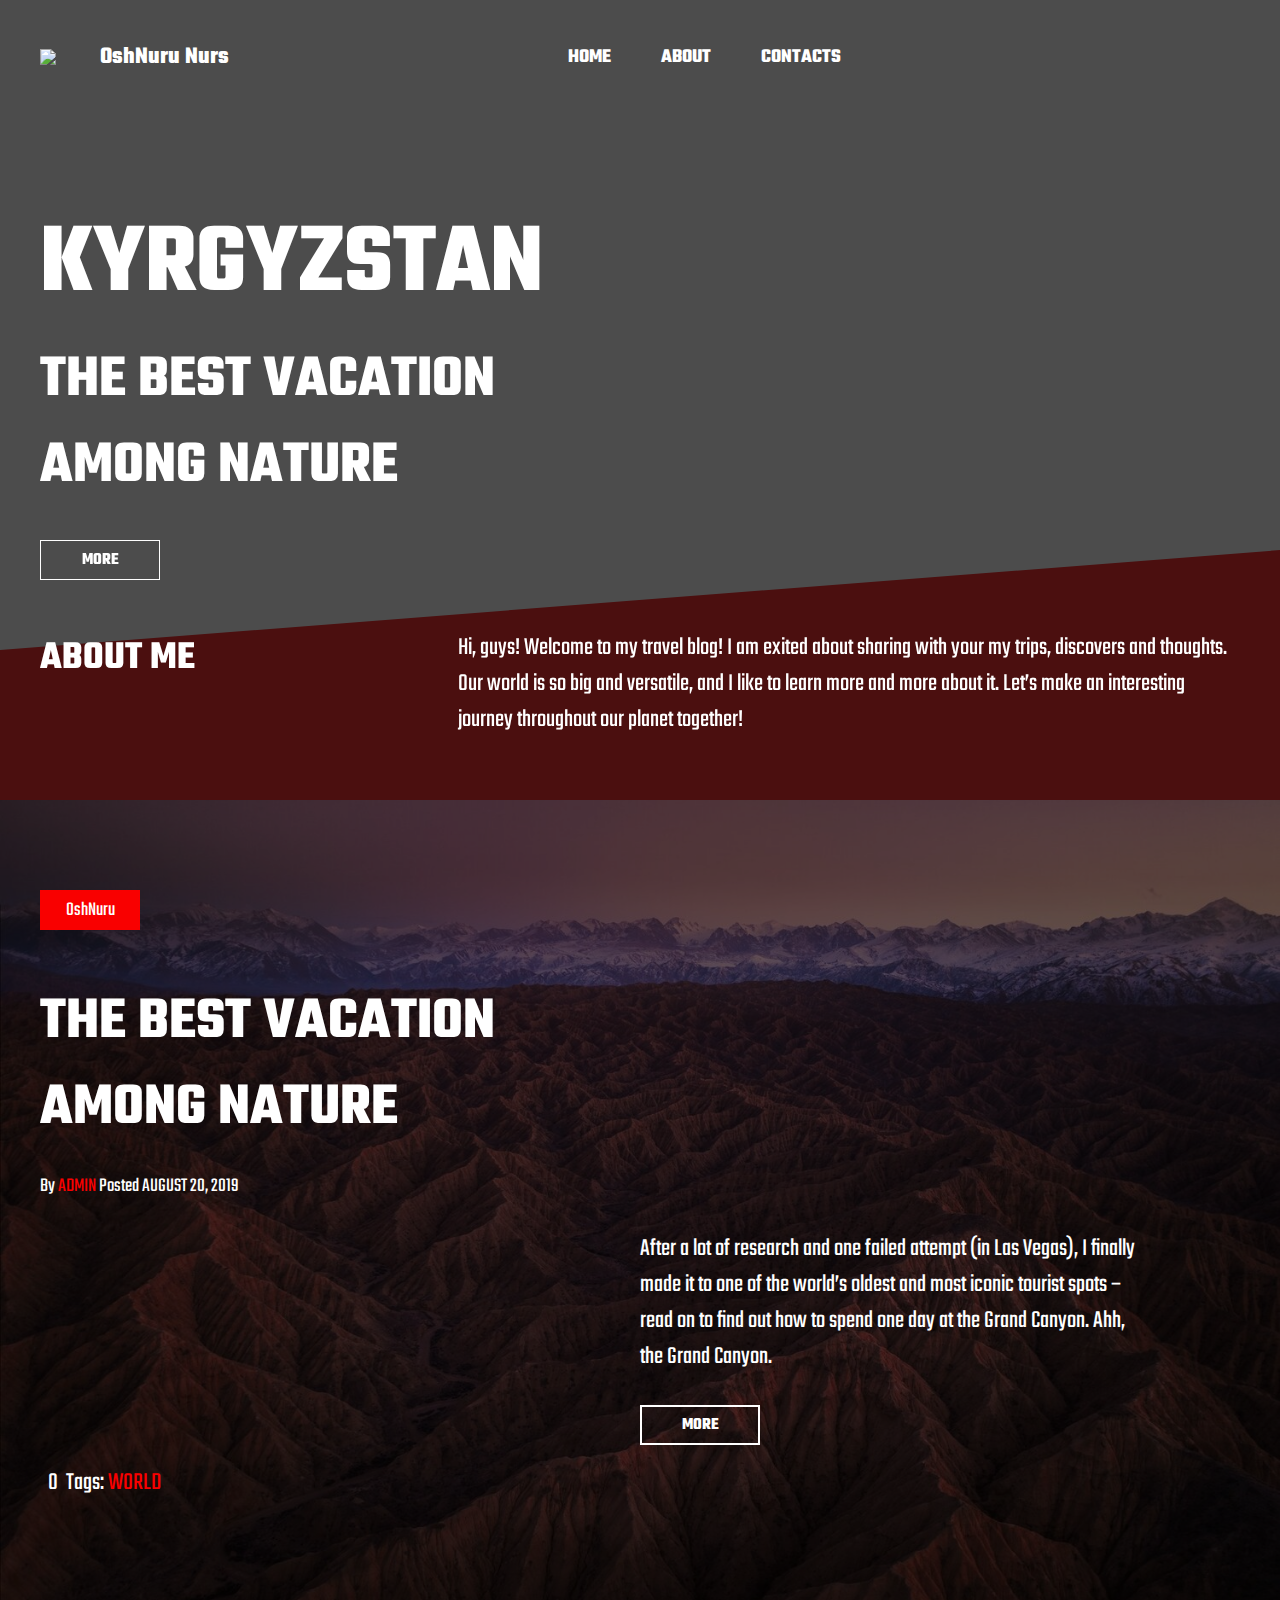
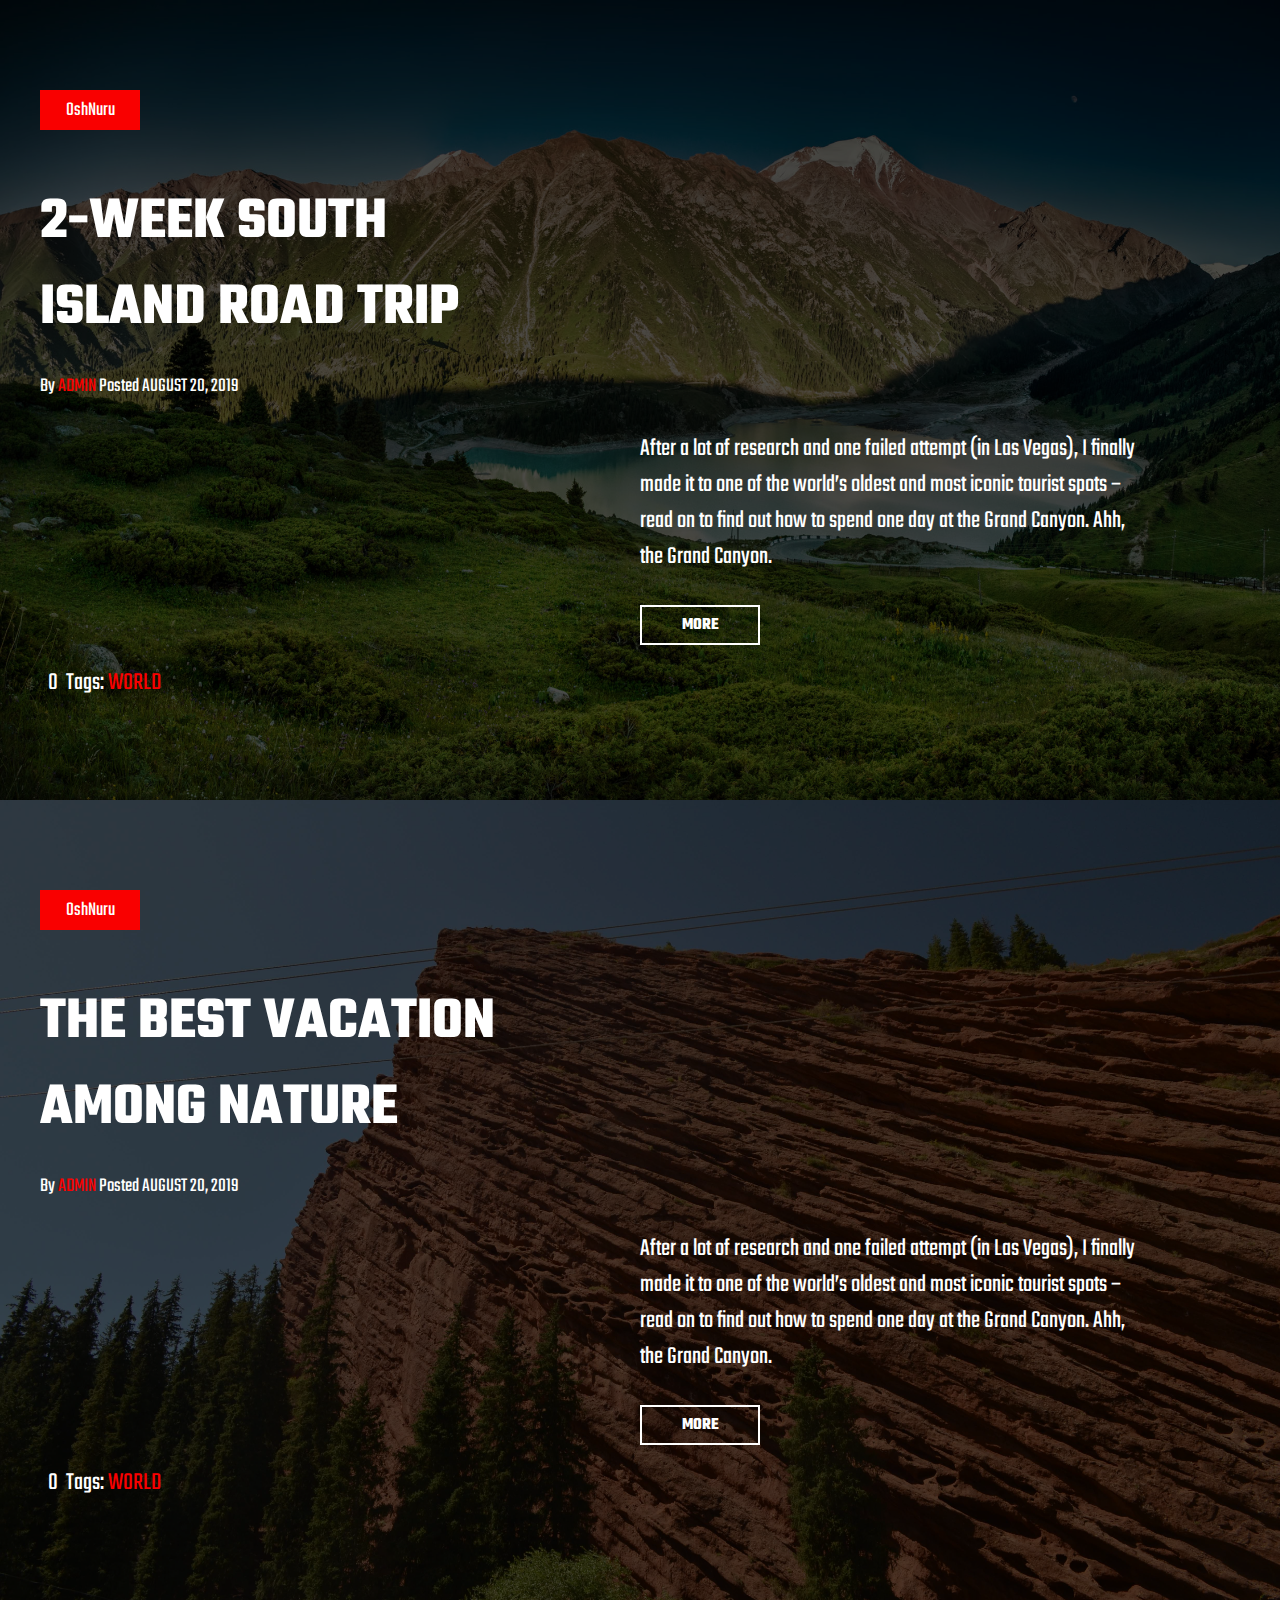
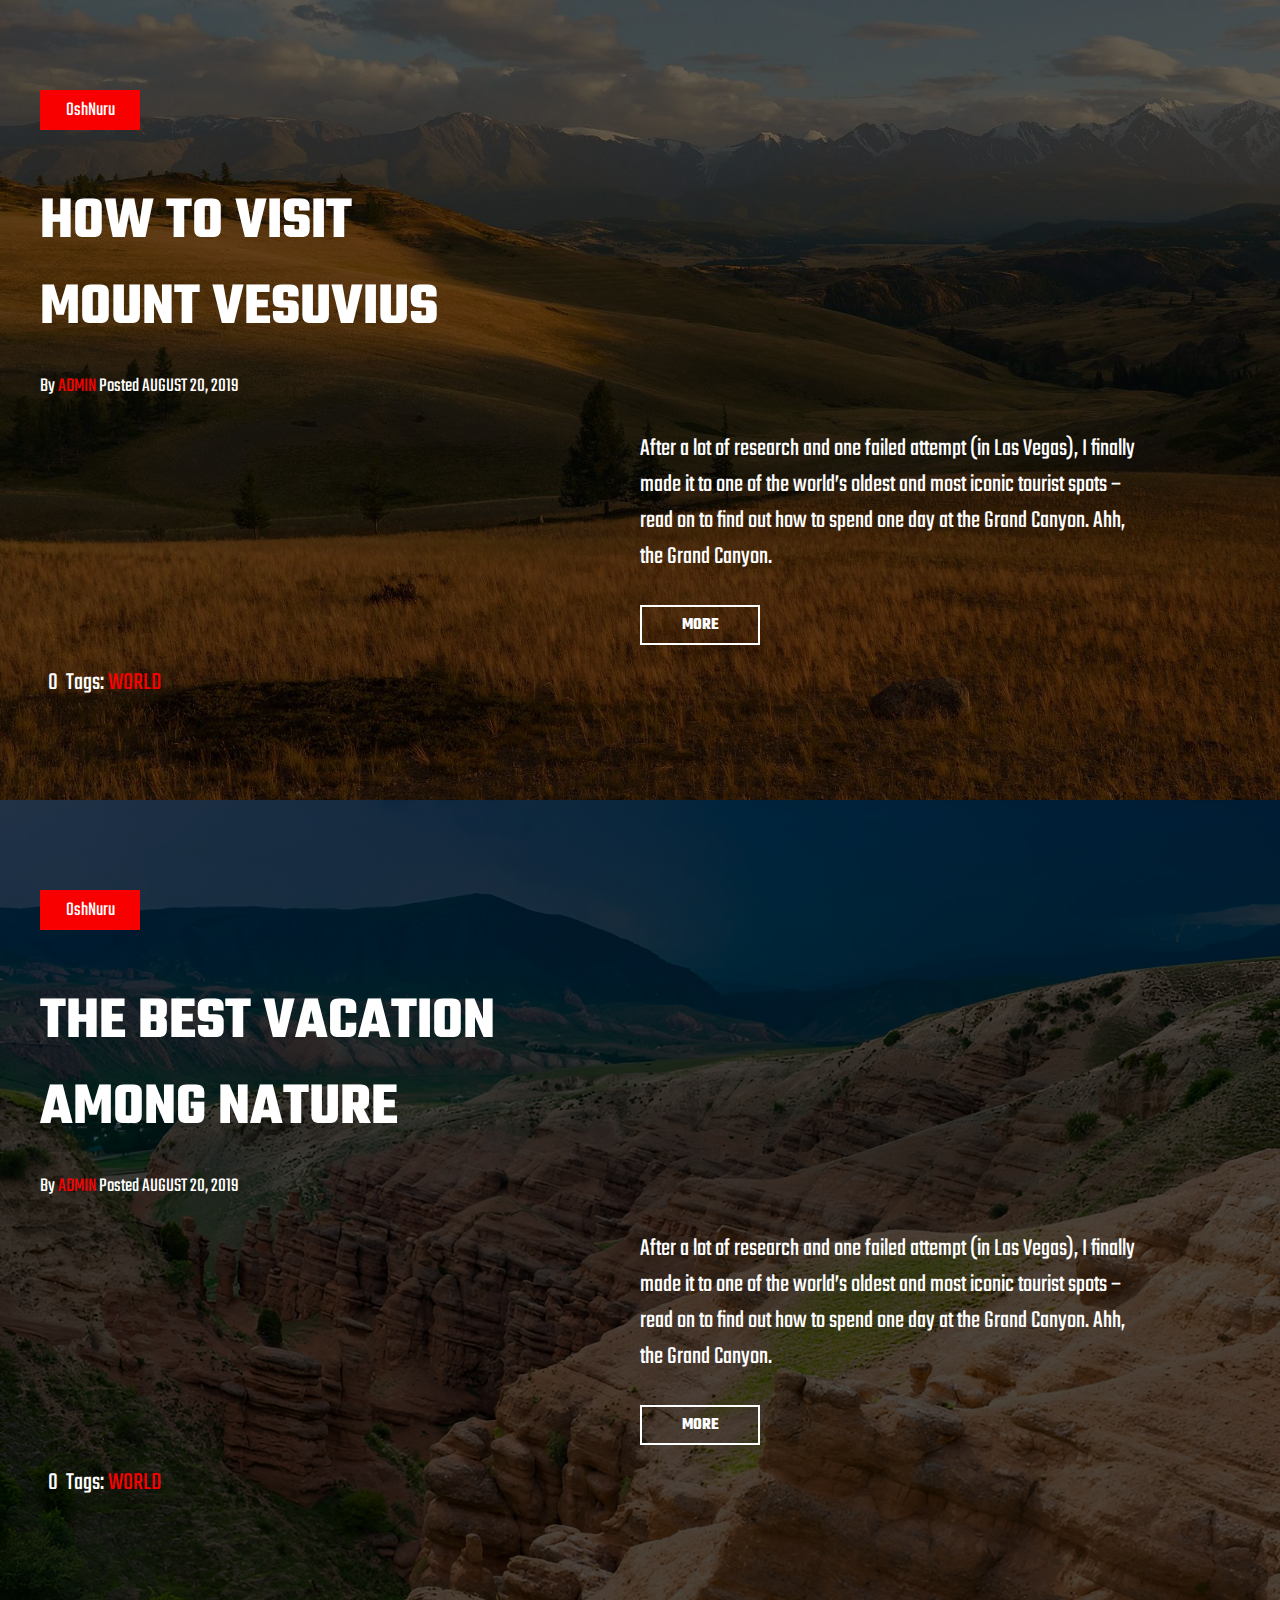
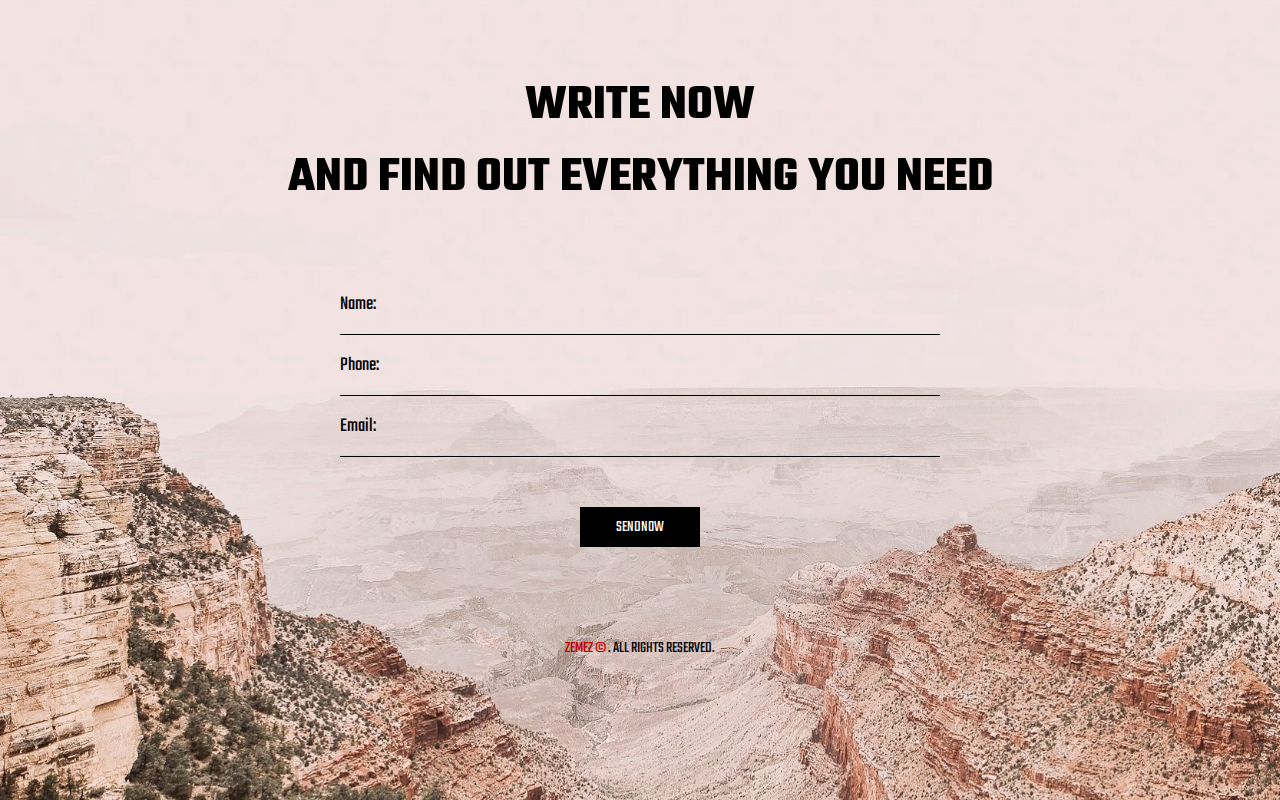
==== commit a678bbc7: "Merge branch 'main' into berdim" ====
--- a/index.html
+++ b/index.html
@@ -25,7 +25,7 @@
                 <div class="menu">
 
                     <div class="menu1"><a href="index.html">HOME</a></div>
-                    <div class="menu1"><a href="./pages/about.html">ABOUT</a></div>
+                    <div class="menu1"><a href="./pages/about/about.html">ABOUT</a></div>
                     <div class="menu1"><a href="./pages/contact.html">CONTACTS</a></div>
 
                 </div>
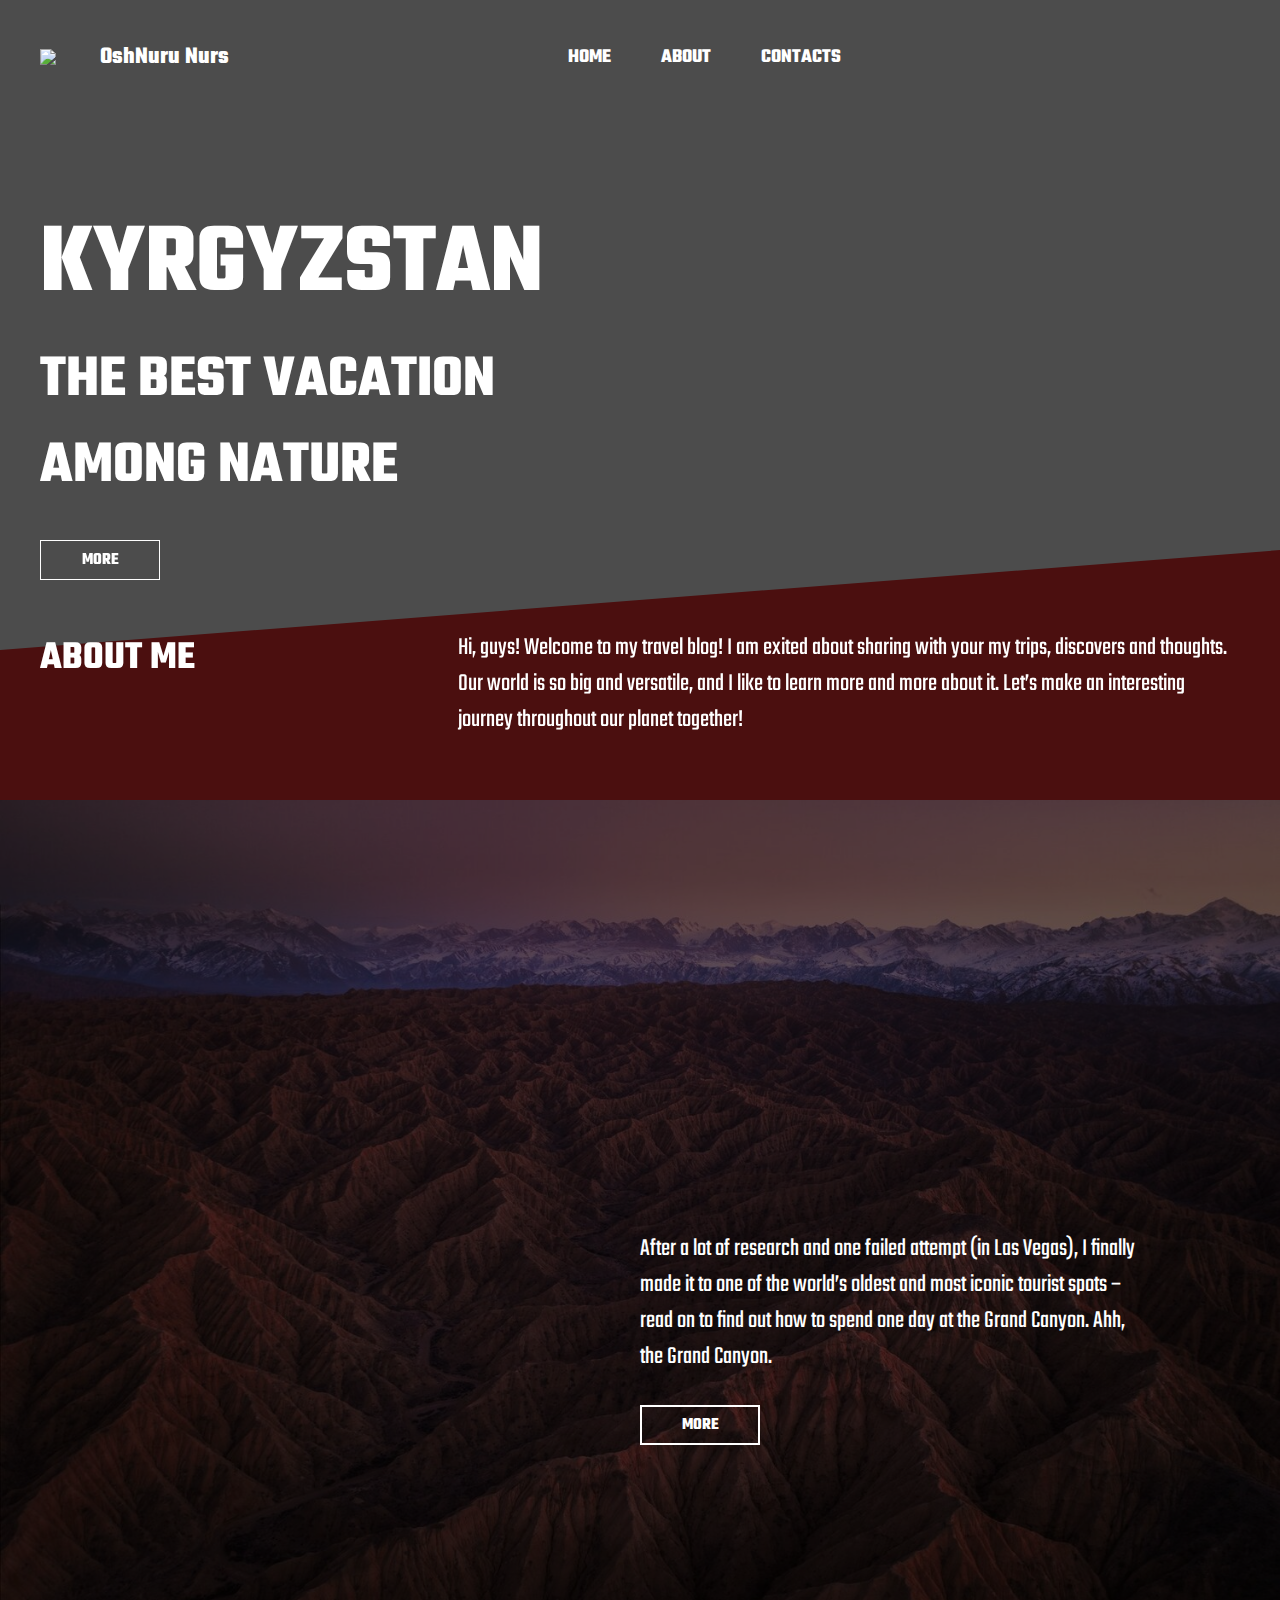
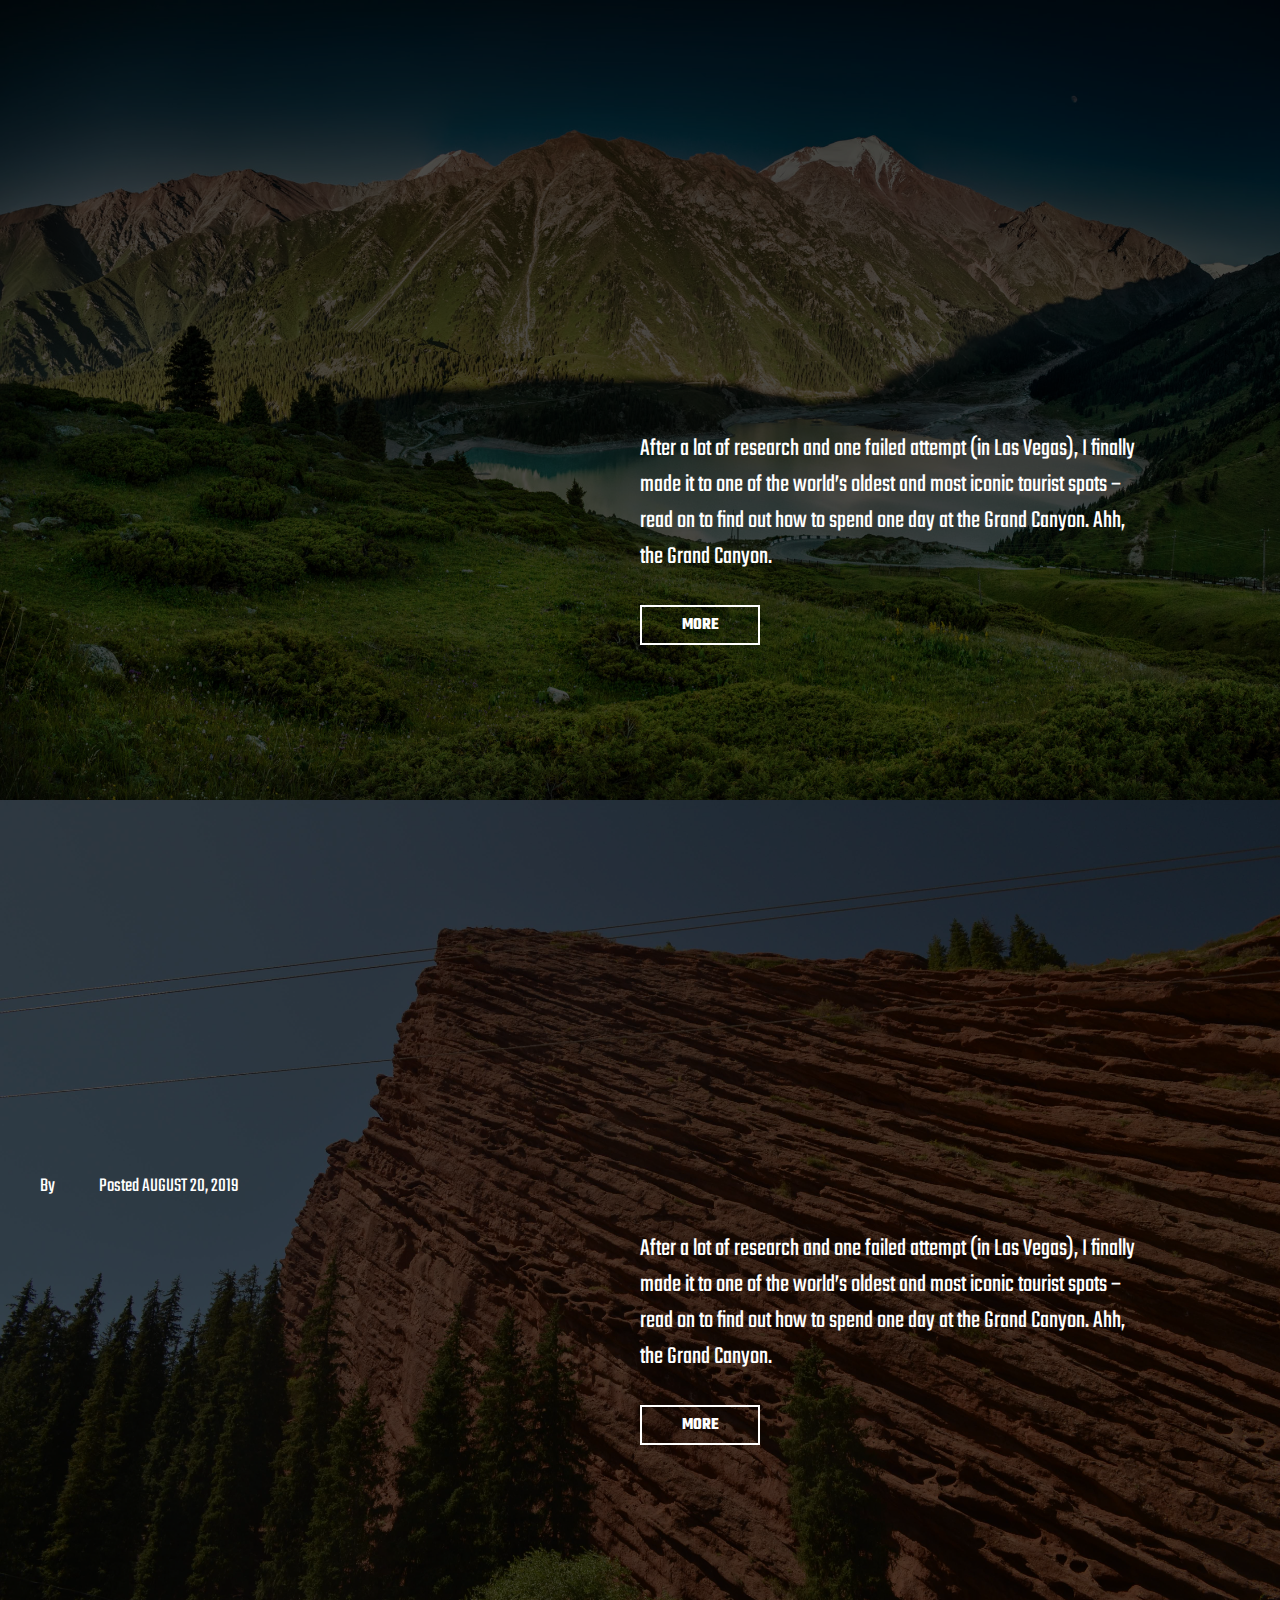
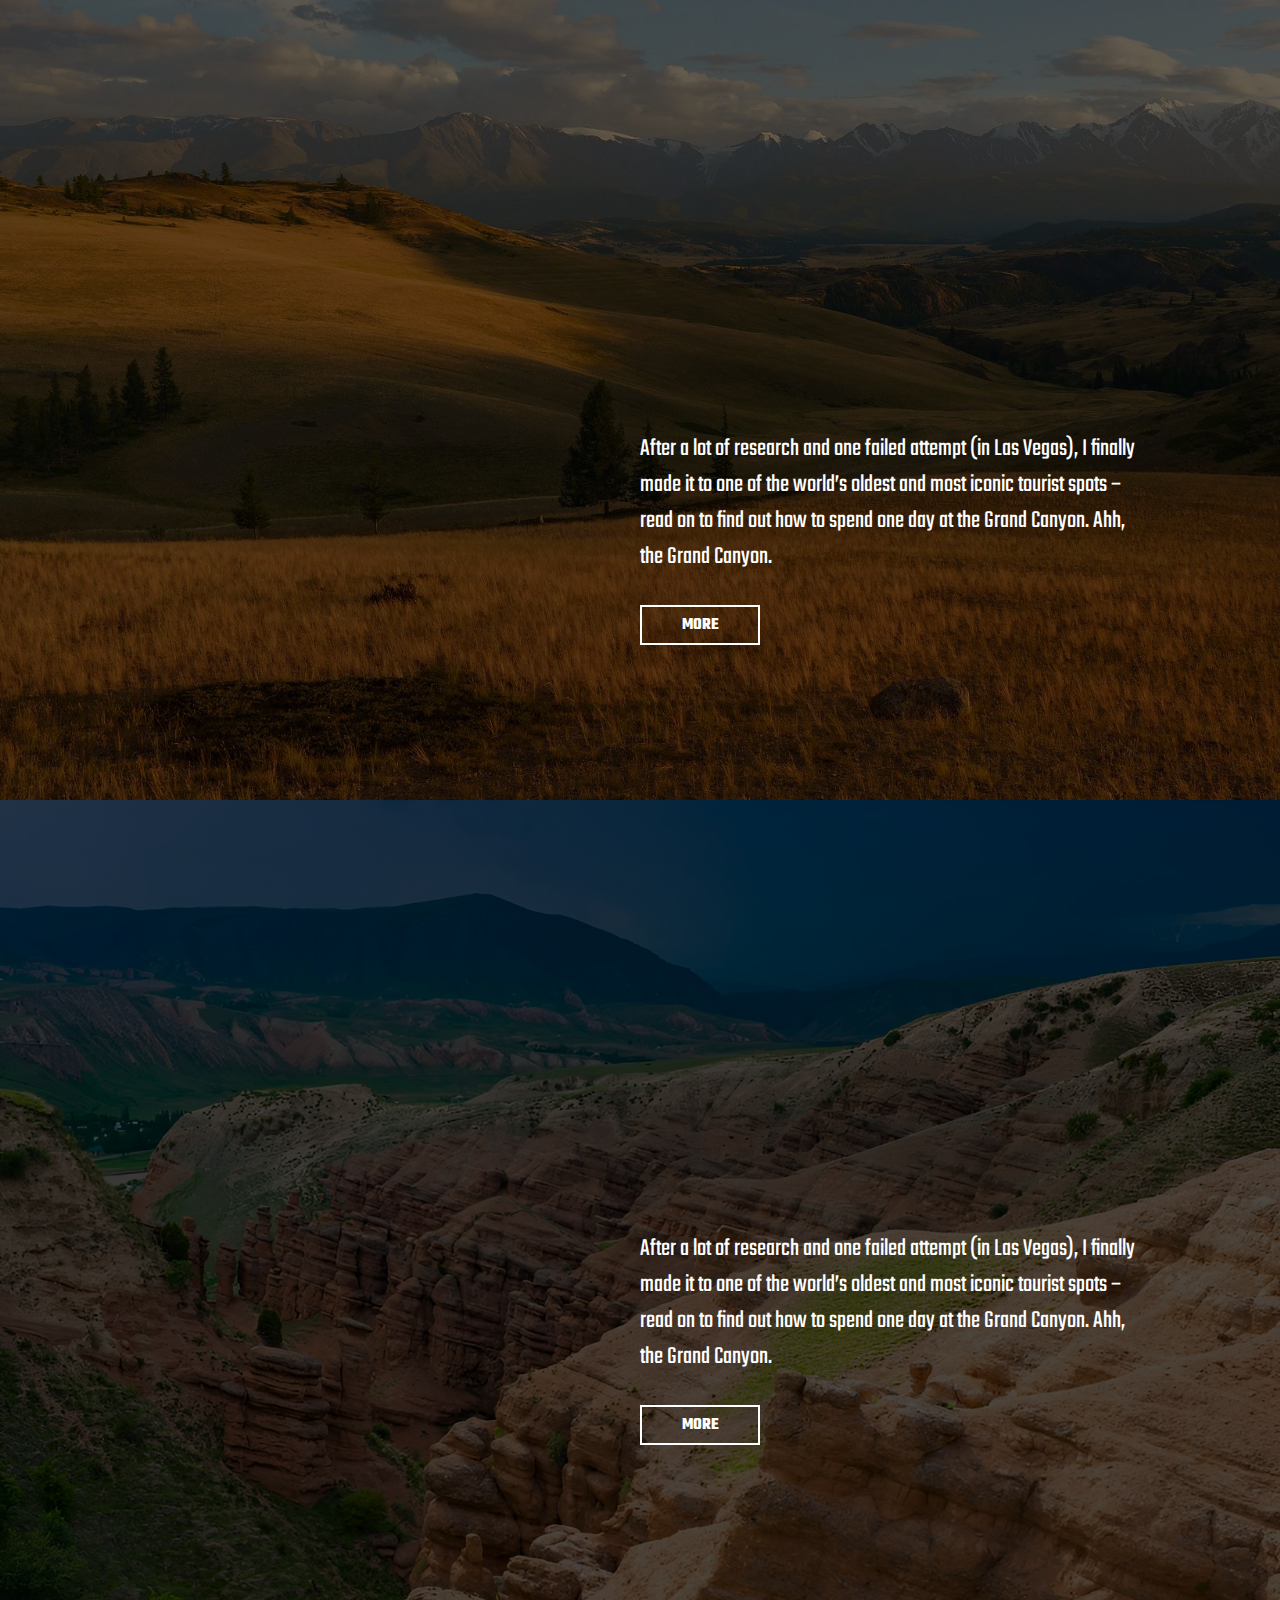
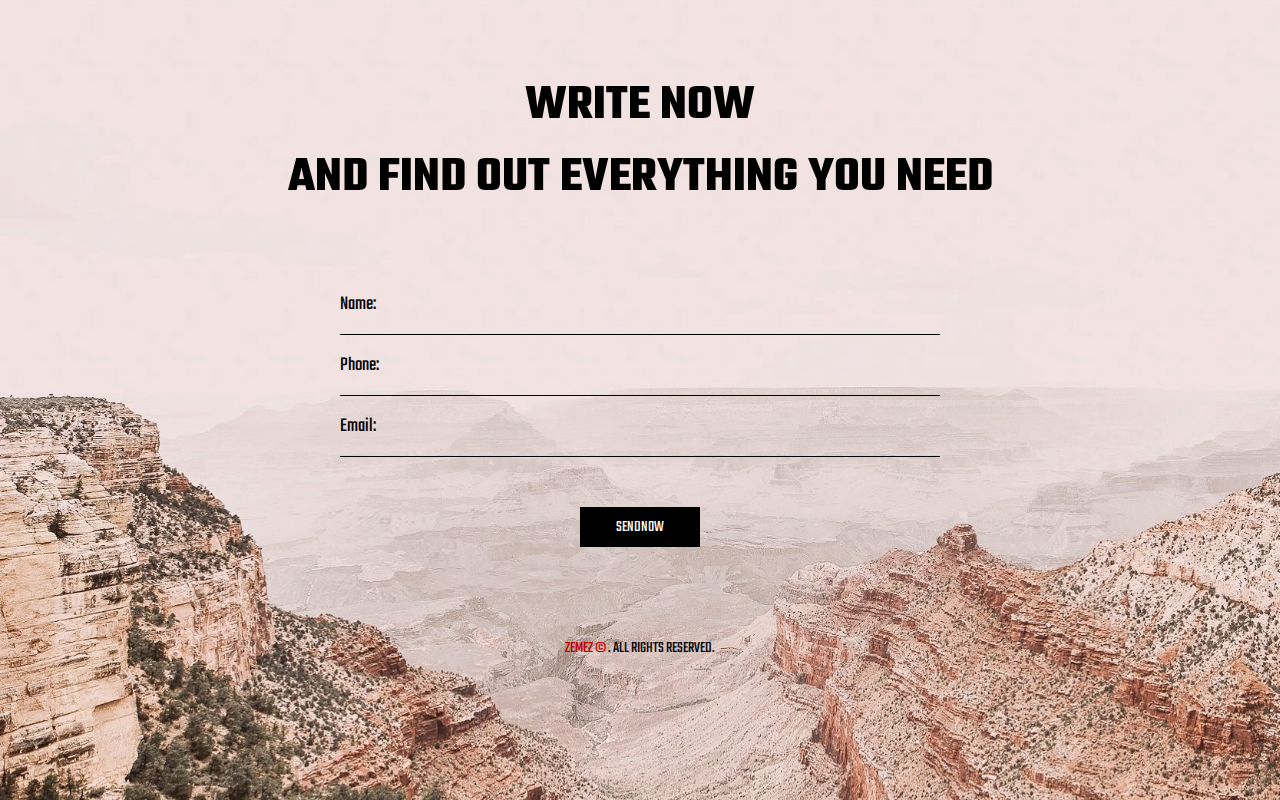
==== commit fd0261cd: "Index file chykty" ====
--- a/index.html
+++ b/index.html
@@ -8,13 +8,12 @@
     <script type="module" src="https://unpkg.com/ionicons@7.1.0/dist/ionicons/ionicons.esm.js"></script>
     <script nomodule src="https://unpkg.com/ionicons@7.1.0/dist/ionicons/ionicons.js"></script>
     <link href="https://unpkg.com/aos@2.3.1/dist/aos.css" rel="stylesheet">
-    <link rel="stylesheet" href="css/style.css">
+    <link rel="stylesheet" type="text/css" href="style.css">
     <title>Tourism</title>
 </head>
 <body>
 
 <div class="block-image">
-
     <div class="block-content">
         <header>
             <div class="logos">
@@ -25,8 +24,8 @@
                 <div class="menu">
 
                     <div class="menu1"><a href="index.html">HOME</a></div>
-                    <div class="menu1"><a href="./pages/about/about.html">ABOUT</a></div>
-                    <div class="menu1"><a href="./pages/contact.html">CONTACTS</a></div>
+                    <div class="menu1"><a href="pages/about/about.html">ABOUT</a></div>
+                    <div class="menu1"><a href="pages/contact.html">CONTACTS</a></div>
 
                 </div>
                 <div class="media-menu" onclick="MedIcon()">
@@ -55,7 +54,7 @@
                 <p class="kyrgyzstan">KYRGYZSTAN</p>
                 <span class="animation1">THE BEST VACATION<br>AMONG NATURE</span>
                 <p>
-                    <button type="submit" class="button1">MORE</button>
+                    <button type="submit" class="button1"><a href="/pages/about/about.html">MORE</a></button>
                 </p>
                 <div class="about" data-aos="fade-up-right">
                     <div class="content-title"> ABOUT ME</div>
@@ -70,6 +69,8 @@
     </div>
 </div>
 
+<!-- @ media none -->
+
 <div class="media-menu-block" id="media-menu">
     <div class="media-menu-block2" id="media-black">
         <div class="block-in-media">
@@ -85,10 +86,10 @@
             <a href="index.html">
                 <div class="media-menu1">HOME</div>
             </a>
-            <a href="./pages/about.html">
+            <a href="pages/about/about.html">
                 <div class="media-menu1">ABOUT</div>
             </a>
-            <a href="./pages/contact.html">
+            <a href="pages/contact.html">
                 <div class="media-menu1">CONTACTS</div>
             </a>
             <div class="media-icons">
@@ -109,12 +110,85 @@
     </div>
 </div>
 
+ <!-- -->
+
 <div class="red-con"></div>
-<div class="block-image2">
-    <div class="block-content">
-        <p class="travel">OshNuru</p>
-        <span class="animation2">THE BEST VACATION<br>AMONG NATURE</span>
+
+<div class="block-image2" >
+    <div class="block-content">
+        <p class="travel" data-aos="fade-right"> OshNuru</p>
+        <span class="animation2" data-aos="fade-right">THE BEST VACATION<br>AMONG NATURE</span>
+        <p class="by" data-aos="fade-right">
+            By <span class="admin" > ADMIN </span>Posted AUGUST 20, 2019
+        </p>
+
+        <div class="content2-right">
+            After a lot of research and one failed attempt (in Las Vegas), I finally made it to one of the world’s
+            oldest and most iconic tourist spots – read on to find out how to spend one day at the Grand Canyon. Ahh,
+            the Grand Canyon.
+        </div>
+        <p>
+            <a href="index/index2/project.html"><button type="submit" class="button2">MORE</button></a>
+        </p>
+        <div class="tags" data-aos="fade-right">
+            <ion-icon name="chatbubble-outline"></ion-icon>&nbsp;&nbsp;0&nbsp;
+            Tags:&nbsp; <span class="admin"> WORLD </span>
+        </div>
+    </div>
+</div>
+
+<div class="block-image3">
+    <div class="block-content">
+        <p class="travel" data-aos="fade-right">OshNuru</p>
+        <span class="animation2" data-aos="fade-right">2-WEEK SOUTH <br>ISLAND ROAD TRIP</span>
+        <p class="by" data-aos="fade-right">
+            By <span class="admin"> ADMIN </span>Posted AUGUST 20, 2019
+        </p>
+
+        <div class="content2-right">
+            After a lot of research and one failed attempt (in Las Vegas), I finally made it to one of the world’s
+            oldest and most iconic tourist spots – read on to find out how to spend one day at the Grand Canyon. Ahh,
+            the Grand Canyon.
+        </div>
+        <p>
+            <a href="index/index2/project.html#id2"><button type="submit" class="button2">MORE</button></a>
+        </p>
+        <div class="tags" data-aos="fade-right">
+            <ion-icon name="chatbubble-outline"></ion-icon>&nbsp;&nbsp;0&nbsp;
+            Tags:&nbsp; <span class="admin"> WORLD </span>
+        </div>
+    </div>
+</div>
+
+<div class="block-image4">
+    <div class="block-content">
+        <p class="travel" data-aos="fade-right">OshNuru</p>
+        <span class="animation2" data-aos="fade-right">THE BEST VACATION<br>AMONG NATURE</span>
         <p class="by">
+            By <span class="admin" data-aos="fade-right"> ADMIN </span>Posted AUGUST 20, 2019
+        </p>
+
+        <div class="content2-right">
+            After a lot of research and one failed attempt (in Las Vegas), I finally made it to one of the world’s
+            oldest and most iconic tourist spots – read on to find out how to spend one day at the Grand Canyon. Ahh,
+            the Grand Canyon.
+        </div>
+        <p>
+            <a href="index/index2/project.html#id3"><button type="submit" class="button2">MORE</button></a>
+        </p>
+        <div class="tags" data-aos="fade-right">
+            <ion-icon name="chatbubble-outline"></ion-icon>&nbsp;&nbsp;0&nbsp;
+            Tags:&nbsp; <span class="admin"> WORLD </span>
+        </div>
+    </div>
+</div>
+
+
+<div class="block-image5">
+    <div class="block-content">
+        <p class="travel" data-aos="fade-right">OshNuru</p>
+        <span class="animation2 " data-aos="fade-right">HOW TO VISIT <br>MOUNT VESUVIUS</span>
+        <p class="by" data-aos="fade-right">
             By <span class="admin"> ADMIN </span>Posted AUGUST 20, 2019
         </p>
 
@@ -124,20 +198,20 @@
             the Grand Canyon.
         </div>
         <p>
-            <button type="submit" class="button2">MORE</button>
-        </p>
-        <div class="tags">
-            <ion-icon name="chatbubble-outline"></ion-icon>&nbsp;&nbsp;0&nbsp;
-            Tags:&nbsp; <span class="admin"> WORLD </span>
-        </div>
-    </div>
-</div>
-
-<div class="block-image3">
-    <div class="block-content">
-        <p class="travel">OshNuru</p>
-        <span class="animation2">2-WEEK SOUTH <br>ISLAND ROAD TRIP</span>
-        <p class="by">
+            <a href="index/index2/project.html#id4"><button type="submit" class="button2">MORE</button></a>
+        </p>
+        <div class="tags" data-aos="fade-right">
+            <ion-icon name="chatbubble-outline"></ion-icon>&nbsp;&nbsp;0&nbsp;
+            Tags:&nbsp; <span class="admin"> WORLD </span>
+        </div>
+    </div>
+</div>
+
+<div class="block-image6">
+    <div class="block-content">
+        <p class="travel" data-aos="fade-right">OshNuru</p>
+        <span class="animation2" data-aos="fade-right">THE BEST VACATION<br>AMONG NATURE</span>
+        <p class="by" data-aos="fade-right">
             By <span class="admin"> ADMIN </span>Posted AUGUST 20, 2019
         </p>
 
@@ -147,79 +221,9 @@
             the Grand Canyon.
         </div>
         <p>
-            <button type="submit" class="button2">MORE</button>
-        </p>
-        <div class="tags">
-            <ion-icon name="chatbubble-outline"></ion-icon>&nbsp;&nbsp;0&nbsp;
-            Tags:&nbsp; <span class="admin"> WORLD </span>
-        </div>
-    </div>
-</div>
-
-<div class="block-image4">
-    <div class="block-content">
-        <p class="travel">OshNuru</p>
-        <span class="animation2">THE BEST VACATION<br>AMONG NATURE</span>
-        <p class="by">
-            By <span class="admin"> ADMIN </span>Posted AUGUST 20, 2019
-        </p>
-
-        <div class="content2-right">
-            After a lot of research and one failed attempt (in Las Vegas), I finally made it to one of the world’s
-            oldest and most iconic tourist spots – read on to find out how to spend one day at the Grand Canyon. Ahh,
-            the Grand Canyon.
-        </div>
-        <p>
-            <button type="submit" class="button2">MORE</button>
-        </p>
-        <div class="tags">
-            <ion-icon name="chatbubble-outline"></ion-icon>&nbsp;&nbsp;0&nbsp;
-            Tags:&nbsp; <span class="admin"> WORLD </span>
-        </div>
-    </div>
-</div>
-
-
-<div class="block-image5">
-    <div class="block-content">
-        <p class="travel">OshNuru</p>
-        <span class="animation2">HOW TO VISIT <br>MOUNT VESUVIUS</span>
-        <p class="by">
-            By <span class="admin"> ADMIN </span>Posted AUGUST 20, 2019
-        </p>
-
-        <div class="content2-right">
-            After a lot of research and one failed attempt (in Las Vegas), I finally made it to one of the world’s
-            oldest and most iconic tourist spots – read on to find out how to spend one day at the Grand Canyon. Ahh,
-            the Grand Canyon.
-        </div>
-        <p>
-            <button type="submit" class="button2">MORE</button>
-        </p>
-        <div class="tags">
-            <ion-icon name="chatbubble-outline"></ion-icon>&nbsp;&nbsp;0&nbsp;
-            Tags:&nbsp; <span class="admin"> WORLD </span>
-        </div>
-    </div>
-</div>
-
-<div class="block-image6">
-    <div class="block-content">
-        <p class="travel">OshNuru</p>
-        <span class="animation2">THE BEST VACATION<br>AMONG NATURE</span>
-        <p class="by">
-            By <span class="admin"> ADMIN </span>Posted AUGUST 20, 2019
-        </p>
-
-        <div class="content2-right">
-            After a lot of research and one failed attempt (in Las Vegas), I finally made it to one of the world’s
-            oldest and most iconic tourist spots – read on to find out how to spend one day at the Grand Canyon. Ahh,
-            the Grand Canyon.
-        </div>
-        <p>
-            <button type="submit" class="button2">MORE</button>
-        </p>
-        <div class="tags">
+            <a href="index/index2/project.html#id5"><button type="submit" class="button2">MORE</button></a>
+        </p>
+        <div class="tags" data-aos="fade-right">
             <ion-icon name="chatbubble-outline"></ion-icon>&nbsp;&nbsp;0&nbsp;
             Tags:&nbsp; <span class="admin"> WORLD </span>
         </div>
@@ -230,7 +234,7 @@
 <div class="block-image-footer">
     <footer>
         <center>
-            <p class="txt-footer">WRITE NOW <br>AND FIND OUT EVERYTHING YOU NEED</p>
+            <p class="txt-footer" >WRITE NOW <br>AND FIND OUT EVERYTHING YOU NEED</p>
             <p>
                 <input type="text" placeholder="Name:">
             </p>
@@ -240,7 +244,7 @@
             <p>
                 <input type="email" placeholder="Email:">
             </p>
-            <button class="sendnow">SENDNOW</button>
+            <button class="sendnow" type="submit">SENDNOW</button>
             <div class="footer-icons">
                 <a class="icon1-footer1" href="#">
                     <ion-icon name="logo-whatsapp"></ion-icon>
@@ -269,6 +273,6 @@
     AOS.init();
 </script>
 </body>
-<script src="script/script.js"></script>
+<script src="index/index2/script/script.js"></script>
 
 </html>--- a/style.css
+++ b/style.css
@@ -0,0 +1,704 @@
+
+*{
+    margin: 0;
+    padding: 0;
+    font-family: "Teko", sans-serif;
+    font-style: normal;
+    font-optical-sizing: auto;
+}
+.block-image{
+    width: 100%;
+    height: 800px;
+    background-repeat: no-repeat;
+    background-size: cover;
+    background-image: url("images/img1.jpeg");
+    position: relative;
+    display: flex;
+    justify-content: center;
+}
+.block-image::after{
+    content: "";
+    position: absolute;
+    top: 0;
+    left: 0;
+    width: 100%;
+    height: 100%;
+    background-color: rgba(0, 0, 0, 0.7); /* Чем меньше третий параметр в rgba(), тем менее прозрачен темный фильтр */
+    z-index: 1; /* Поместите фильтр поверх фона */
+}
+.block-content{
+    width: 1200px;
+    margin: 40px 0 0 0;
+    z-index: 2;
+    /*background: #f90000;*/
+}
+.logos{
+    display: flex;
+    align-items: center;
+    justify-content: space-between;
+}
+.logo-title{
+    display: flex;
+    align-items: center;
+}
+.logo{
+    width: 50px;
+}
+.media-menu{
+    display: none;
+}
+.title{
+    display: flex;
+    color: white;
+    margin: 0 0 0 10px;
+}
+.menu{
+    display: flex;
+    align-items: center;
+    gap: 50px;
+}
+.menu1 a{
+    text-decoration: none;
+    color: white;
+    font-weight: bold;
+    font-size: 20px;
+}
+a{
+    color: white;
+    text-decoration: none;
+}
+.menu1 a:hover{
+    transition: 0.3s;
+    color: #f90000;
+}
+.icons{
+    color: white;
+    display: flex;
+    font-size: 20px;
+    gap: 20px;
+}
+.icon1:hover{
+    color: #4aff00;
+}
+.icon2:hover{
+    color: #d104ff;
+}
+.icon3:hover{
+    color: #0051ff;
+}
+.icon4:hover{
+    color: #f90000;
+}
+.content-center1{
+    margin: 120px 0 0 0;
+}
+.kyrgyzstan{
+    font-size: 100px;
+    color: white;
+    font-weight: bold;
+}
+.animation1{
+    color: white;
+    font-size: 60px;
+    font-weight: bold;
+}
+.animation1:hover{
+    transition: 0.5s;
+    color: #f90000;
+}
+.button1{
+    width: 120px;
+    height: 40px;
+    margin: 30px 0 0 0;
+    font-weight: bold;
+    font-size: 17px;
+    background: none;
+    border: 1px solid white;
+    color: white;
+}
+.button1:hover{
+    background: #f90000;
+    border: 1px solid #f90000;
+    transition: 0.5s;
+}
+.red-con{
+    width: 100%;
+    height:  250px;
+    background: #f90000;
+    opacity: 0.8;
+    position: absolute;
+    margin: -250px 0 0 0;
+    clip-path: polygon(100% 0, 0% 40%, 0 100%, 100% 100%);
+}
+.about{
+    display: flex;
+    position: absolute;
+    margin: 50px 0 0 0;
+}
+.content-title{
+    width: 500px;
+
+    color: white;
+    font-size: 40px;
+    font-weight: bold;
+}
+.content-text{
+    margin: 0 0 0 200px;
+    font-size: 25px;
+    color: white;
+}
+
+.block-image2{
+    width: 100%;
+    height: 800px;
+    background-repeat: no-repeat;
+    background-size: cover;
+    background-image: url("images/img2.jpg");
+    position: relative;
+    display: flex;
+    justify-content: center;
+}
+.block-image2::after{
+    content: "";
+    position: absolute;
+    top: 0;
+    left: 0;
+    width: 100%;
+    height: 100%;
+    background-color: rgba(0, 0, 0, 0.6); /* Чем меньше третий параметр в rgba(), тем менее прозрачен темный фильтр */
+    z-index: 1; /* Поместите фильтр поверх фона */
+}
+.travel{
+    background: #f90000;
+    color: white;
+    width: 100px;
+    height: 40px;
+    display: flex;
+    align-items: center;
+    justify-content: center;
+    font-size: 20px;
+    margin: 50px 0 50px 0;
+}
+.animation2{
+    color: white;
+    font-size: 60px;
+    font-weight: bold;
+}
+.animation2:hover{
+    color: #f90000;
+    transition: 0.5s;
+}
+.by{
+    margin: 20px 0 0 0;
+    font-size: 20px;
+    color: white;
+}
+.admin{
+    color: #f90000;
+}
+.content2-right{
+    margin: 30px 0 0 600px;
+    width: 500px;
+    font-size: 25px;
+    color: white;
+
+}
+.button2{
+    width: 120px;
+    height: 40px;
+    margin: 30px 0 0 600px;
+    font-weight: bold;
+    font-size: 17px;
+    background: none;
+    border: 2px solid white;
+    color: white;
+}
+.button2:hover{
+    background: #f90000;
+    border: 1px solid #f90000;
+    transition: 0.5s;
+}
+.tags{
+    margin: 20px 0 0 0;
+    color: white;
+    font-size: 25px;
+    display: flex;
+    align-items: center;
+}
+.block-image3{
+    width: 100%;
+    height: 800px;
+    background-repeat: no-repeat;
+    background-size: cover;
+    background-image: url("images/imga3.jpg");
+    position: relative;
+    display: flex;
+    justify-content: center;
+}
+.block-image3::after{
+    content: "";
+    position: absolute;
+    top: 0;
+    left: 0;
+    width: 100%;
+    height: 100%;
+    background-color: rgba(0, 0, 0, 0.7); /* Чем меньше третий параметр в rgba(), тем менее прозрачен темный фильтр */
+    z-index: 1; /* Поместите фильтр поверх фона */
+}
+.block-image4{
+    width: 100%;
+    height: 800px;
+    background-repeat: no-repeat;
+    background-size: cover;
+    background-image: url("images/img4.jpg");
+    position: relative;
+    display: flex;
+    justify-content: center;
+}
+.block-image4::after{
+    content: "";
+    position: absolute;
+    top: 0;
+    left: 0;
+    width: 100%;
+    height: 100%;
+    background-color: rgba(0, 0, 0, 0.7); /* Чем меньше третий параметр в rgba(), тем менее прозрачен темный фильтр */
+    z-index: 1; /* Поместите фильтр поверх фона */
+}
+.block-image5{
+    width: 100%;
+    height: 800px;
+    background-repeat: no-repeat;
+    background-size: cover;
+    background-image: url("images/img5.jpg");
+    position: relative;
+    display: flex;
+    justify-content: center;
+}
+.block-image5::after{
+    content: "";
+    position: absolute;
+    top: 0;
+    left: 0;
+    width: 100%;
+    height: 100%;
+    background-color: rgba(0, 0, 0, 0.6); /* Чем меньше третий параметр в rgba(), тем менее прозрачен темный фильтр */
+    z-index: 1; /* Поместите фильтр поверх фона */
+}
+.block-image6{
+    width: 100%;
+    height: 800px;
+    background-repeat: no-repeat;
+    background-size: cover;
+    background-image: url("images/img6.jpeg");
+    position: relative;
+    display: flex;
+    justify-content: center;
+}
+.block-image6::after{
+    content: "";
+    position: absolute;
+    top: 0;
+    left: 0;
+    width: 100%;
+    height: 100%;
+    background-color: rgba(0, 0, 0, 0.7); /* Чем меньше третий параметр в rgba(), тем менее прозрачен темный фильтр */
+    z-index: 1; /* Поместите фильтр поверх фона */
+}
+footer{
+    width: 1200px;
+    margin: 40px 0 0 0;
+    z-index: 2;
+}
+.block-image-footer{
+    width: 100%;
+    height: 800px;
+    background-repeat: no-repeat;
+    background-size: cover;
+    background-image: url("images/footer.jpg");
+    position: relative;
+    display: flex;
+    justify-content: center;
+}
+.block-image-footer::after{
+    content: "";
+    position: absolute;
+    top: 0;
+    left: 0;
+    width: 100%;
+    height: 100%;
+    background-color: rgba(255, 97, 70, 0.1);
+    z-index: 1; /* Поместите фильтр поверх фона */
+}
+.txt-footer{
+    color: black;
+    font-weight: bold;
+    font-size: 50px;
+    text-align: center;
+    margin: 30px 0 60px 0;
+}
+input{
+    width: 600px;
+    height: 60px;
+    border-bottom: 1px solid black;
+    background: none;
+    border-top:none;
+    border-left:none ;
+    border-right: none;
+    font-size: 20px;
+    color: black;
+    caret-color: rgba(0, 0, 0, 0.4);
+}
+
+input::placeholder{
+    font-size: 20px;
+    color: rgba(0, 0, 0);
+}
+input:focus{
+    outline: none;
+}
+.sendnow{
+    background: black;
+    color: white;
+    font-size: 16px;
+    margin: 50px 0 0 0;
+    width: 120px;
+    height: 40px;
+    border: none;
+}
+.sendnow:hover{
+    background: white;
+    color: black;
+    transition: 0.2s;
+}
+.sendnow:active{
+    background: black;
+    color: white;
+}
+.zemez{
+    color: #c40000;
+}
+.footer-icons{
+    width: 100%;
+    display: flex;
+    justify-content: center;
+    margin: 50px 0 0 0;
+    gap: 50px;
+    font-size: 35px;
+}
+.icon1-footer1{
+    color: black;
+}
+.icon1-footer1:hover{
+    color: #4aff00;
+}
+.icon1-footer2{
+    color: black;
+}
+.icon1-footer2:hover{
+    color: #d104ff;
+}
+.icon1-footer3{
+    color: black;
+}
+.icon1-footer3:hover{
+    color:#0051ff;
+}
+.icon1-footer4{
+    color: black;
+}
+.icon1-footer4:hover{
+    color: #f90000;
+}
+
+.footer-admin{
+    margin: 40px;
+}
+
+
+
+/*         media       */
+
+
+
+.media-menu-block2{
+    background: #191935;
+    width: 260px;
+    position: fixed;
+    z-index: 5;
+    height: 100%;
+}
+
+.block-in-media{
+    display: flex;
+    justify-content: space-around;
+    align-items: center;
+    width: 100%;
+    height: 40px;
+    margin: 20px  0 0 0;
+}
+
+.logo-title-media{
+    display: flex;
+    align-items: center;
+}
+.media-cloused{
+    display: flex;
+    align-items: center;
+    font-size: 25px;
+    color: white;
+}
+.logo-media{
+    width: 25px;
+}
+.title-media{
+    font-size: 20px;
+    margin: 0 0 0 5px;
+    color: white;
+}
+.media-menu-block{
+    display: none;
+    background: rgba(0,0,0,0.8);
+    width: 100%;
+    height: 100%;
+    position: fixed;
+    z-index: 4;
+    top: 0;
+    right: 0;
+    left: 0;
+}
+
+.menu-media{
+    margin: 20px  0 0 0;
+    width: 100%;
+}
+.media-menu1 {
+    color: white;
+    font-weight: bold;
+    display: flex;
+    align-items: center;
+    justify-content: center;
+    height: 60px;
+}
+.media-menu1:hover{
+    color: #f90000;
+    transition: 0.3s;
+}
+.media-icons{
+    width: 100%;
+    margin: 20px 0 0 0;
+    display: flex;
+    align-items: center;
+    justify-content: center;
+    gap: 15px;
+}
+.icon1-media{
+    color: white;
+    font-size: 25px;
+}
+.icon1-media:hover{
+    color: #05ff05;
+}
+.icon2-media{
+    color: white;
+    font-size: 25px;
+}
+.icon2-media:hover{
+    color: #d104ff;
+}
+.icon3-media{
+    color: white;
+    font-size: 25px;
+}
+.icon3-media:hover{
+    color: #0051ff;
+}
+.icon4-media{
+    color: white;
+    font-size: 25px;
+}
+.icon4-media:hover{
+    color: #f90000;
+}
+
+
+/*media*/
+
+@media screen and (max-width: 480px) {
+    .block-image{
+        position: relative;
+        width: 100%;
+        height:650px;
+        background-position: center;
+    }
+    .block-content{
+        position: absolute;
+        width: 80%;
+        z-index: 2;
+        margin: 30px 0 0 0;
+    }
+    .logos{
+        display: flex;
+        align-items: center;
+        justify-content: space-between;
+    }
+    .logo-title{
+        display: flex;
+        align-items: center;
+    }
+    .logo{
+        width: 30px;
+    }
+    .title{
+        font-size: 17px;
+        display: flex;
+        color: white;
+        margin: 0 0 0 5px;
+    }
+    .media-menu{
+        display: block;
+        font-size: 25px;
+        color: white;
+    }
+    .media-menu-block{
+        /*display: none;*/
+    }
+
+
+    .menu{
+        display: none;
+    }
+    .menu1 a{
+        display: none;
+    }
+    .menu{
+        display: none;
+    }
+    .menu1 a{
+        display: none;
+    }
+    .icons{
+        display: none;
+    }
+
+    .content-center1{
+        margin: 50px  0 0 0;
+    }
+    .kyrgyzstan{
+        font-size: 60px;
+    }
+    .animation1{
+        font-size: 30px;
+    }
+    .about{
+        margin: 90px 0 0 0;
+        display: block;
+        height: 300px;
+    }
+    .red-con{
+        width: 100%;
+        height:  320px;
+        background: #f90000;
+        opacity: 0.8;
+        position: absolute;
+        margin: -320px 0 0 0;
+        clip-path: polygon(100% 0, 0% 30%, 0 100%, 100% 100%);
+    }
+    .content-title{
+        width: 100%;
+        font-size: 25px;
+    }
+    .content-text {
+        font-size: 20px;
+        margin: 10px 0 0 0;
+    }
+    .block-image2{
+        height: 630px;
+        background-position: center;
+    }
+    .block-image3{
+         height: 630px;
+    }
+    .block-image4{
+        height: 630px;
+    }
+    .block-image5{
+        height: 630px;
+        background-position: center;
+    }
+    .block-image6{
+        height: 630px;
+        background-position: center;
+    }
+
+
+    .animation2{
+        color: white;
+        font-size: 30px;
+        font-weight: bold;
+    }
+    .animation2:hover{
+        color: #f90000;
+        transition: 0.5s;
+    }
+    .by{
+        margin: 20px 0 0 0;
+        font-size: 15px;
+    }
+    .content2-right{
+        margin: 50px 0 0 0;
+        width: 100%;
+        font-size: 20px;
+    }
+    .button2{
+        margin: 30px 0 0 240px;
+    }
+    .tags{
+        margin: 20px 0 0 0;
+        color: white;
+        font-size:20px;
+    }
+    .block-image-footer{
+        height: 630px;
+        background-position: center;
+    }
+
+
+    /*///////////////////////////////*/
+
+    .txt-footer{
+        color: black;
+        font-weight: bold;
+
+        font-size: 27px;
+        text-align: center;
+        margin: 10px 0 40px 0;
+    }
+    input{
+        width: 380px;
+        height: 60px;
+        border-bottom: 1px solid black;
+        background: none;
+        border-top:none;
+        border-left:none ;
+        border-right: none;
+        font-size: 20px;
+        color: black;
+        caret-color: rgba(0, 0, 0, 0.4);
+    }
+
+    input::placeholder{
+        font-size: 20px;
+        color: rgba(0, 0, 0);
+    }
+    .footer-icons{
+        gap: 30px;
+        font-size:35px;
+    }
+    .footer-admin{
+        margin: 25px;
+    }
+}
+
+/*   /////////////////////////////     */
+
